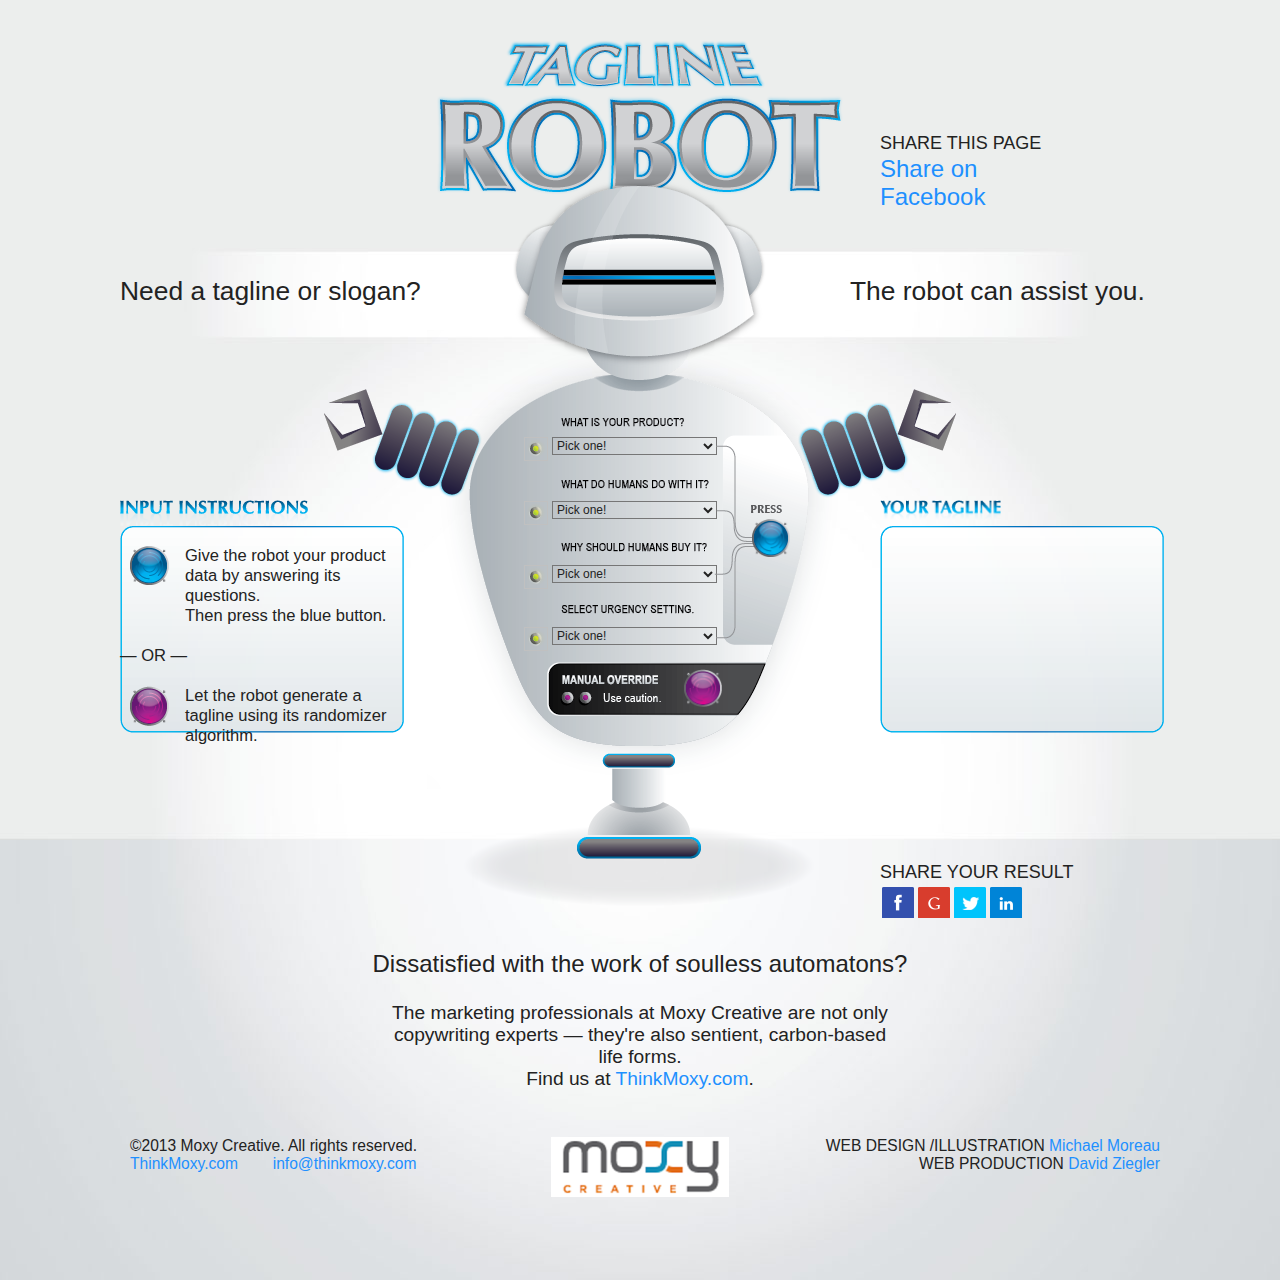
==== index.html @ 304059c2 "animations done, wires layed out properly" ====
<!DOCTYPE html>
<!--[if lt IE 7]>      <html class="no-js lt-ie9 lt-ie8 lt-ie7"> <![endif]-->
<!--[if IE 7]>         <html class="no-js lt-ie9 lt-ie8"> <![endif]-->
<!--[if IE 8]>         <html class="no-js lt-ie9"> <![endif]-->
<!--[if gt IE 8]><!--> <html class="no-js"> <!--<![endif]-->
    <head>
        <meta charset="utf-8">
        <meta http-equiv="X-UA-Compatible" content="IE=edge,chrome=1">
        <title>Moxy Creative's Tagline Generator</title>
        <meta name="description" content="">
        <meta name="viewport" content="width=device-width">

        <link rel="stylesheet" href="css/normalize.css">
        <link rel="stylesheet" href="css/main.css">
        <link rel="stylesheet" href="css/themes/alertify.core.css">
        <link rel="stylesheet" href="css/themes/alertify.default.css">
        <link rel="stylesheet" href="css/jquery.share.css">

    </head>
    <body>
        <!--[if lt IE 7]>
            <p class="chromeframe">You are using an <strong>outdated</strong> browser. Please <a href="http://browsehappy.com/">upgrade your browser</a> or <a href="http://www.google.com/chromeframe/?redirect=true">activate Google Chrome Frame</a> to improve your experience.</p>
        <![endif]-->

        <div id="fb-root"></div>
<script>(function(d, s, id) {
  var js, fjs = d.getElementsByTagName(s)[0];
  if (d.getElementById(id)) return;
  js = d.createElement(s); js.id = id;
  js.src = "//connect.facebook.net/en_US/all.js#xfbml=1&appId=348357788629907";
  fjs.parentNode.insertBefore(js, fjs);
}(document, 'script', 'facebook-jssdk'));</script>

        <div id="canvas">

            <img id="title" src="img/MoxyTR-TaglineRobot.png" />
            <div id="share_page" class="right">
                <div><label>SHARE THIS PAGE</label></div>
<a href="#" 
  onclick="
    window.open(
      'https://www.facebook.com/sharer/sharer.php?u='+encodeURIComponent(location.href), 
      'facebook-share-dialog', 
      'width=626,height=436'); 
    return false;">
  Share on Facebook
</a>
            </div>

            <div id="banner">
                <!-- <img src="img/MoxyTR-stripe.jpg" /> -->
                <p class="left banner">Need a tagline or slogan?</p>
                <p class="right banner">The robot can assist you.</p> 
            </div>

            <div id="instructions" class="left box">
                <img class="caption" src="img/MoxyTR-input-instructions.png" />
                <img class="container" src="img/MoxyTR-box.png" />
                <div><img class="button" src="img/MoxyTR-button-blue.png" /><div class="instruction_text">Give the robot your product data by answering its questions.<br />Then press the blue button.</div><br /> &mdash; OR &mdash; <br /><br />
                <img class="button" src="img/MoxyTR-button-purple.png" /><div class="instruction_text">Let the robot generate a tagline using its randomizer algorithm.</div></div>
            </div>

            <div id="result" class="right box">
                <img class="caption" src="img/MoxyTR-your-tagline.png" />
                <img class="container" src="img/MoxyTR-box.png" />
                <p class="font-small"></p>
            </div>
        
            <div id="robot" >

                <img src="img/MoxyTR-Robot-nobuttons.png" />

                <img class="category question unanswered" /><select class="category question"><option value="0">Pick one!</option></select><img id="wire1-off" class="wire visible" src="../img/MoxyTR-robot-wire1.png"/><img id="wire1-on" class="wire invisible" src="../img/MoxyTR-robot-wire1-on.png"/>
                <img class="cta question unanswered" /><select class="cta question"><option value="0">Pick one!</option></select><img id="wire2-off" class="wire visible" src="../img/MoxyTR-robot-wire2.png"/><img id="wire2-on" class="wire invisible" src="../img/MoxyTR-robot-wire2-on.png"/>
                <img class="benefit question unanswered" /><select class="benefit question"><option value="0">Pick one!</option></select><img id="wire3-off" class="wire visible" src="../img/MoxyTR-robot-wire3.png"/><img id="wire3-on" class="wire invisible" src="../img/MoxyTR-robot-wire3-on.png"/>
                <img class="urgency question unanswered" /><select class="urgency question"><option value="0">Pick one!</option></select><img id="wire4-off" class="wire visible" src="../img/MoxyTR-robot-wire4.png"/><img id="wire4-on" class="wire invisible" src="../img/MoxyTR-robot-wire4-on.png"/>

             <!--    <div><img src="img/MoxyTR-button-blue.png" id="generateDesigned" alt="Generate my tag line!" /></div>
              -->   <div><img src="img/MoxyTR-button-blue.png" id="generateDesigned" alt="Generate my tag line!" /></div>
                <div><img src="img/MoxyTR-button-purple.png" id="generateRandom" alt="Generate random tag line!" /></div>


            </div>
            <div id="share_page" class="right">
                <div><label>SHARE YOUR RESULT</label></div>
                <span id="socialbuttons"></span>
            </div>

            <div>
                <p id="lower_copy1" class="centered text">Dissatisfied with the work of soulless automatons?</p>
                <p id="lower_copy2" class="centered text">The marketing professionals at Moxy Creative are not only copywriting experts &mdash; they're also sentient, carbon-based life forms.
                <br/>Find us at <a href="http://thinkmoxy.com" target="_blank">ThinkMoxy.com</a>.</p>
            </div>
            <br/>
            <footer>
                <div id="moxy">&copy;2013 Moxy Creative. All rights reserved.<br/><a href="http://thinkmoxy.com" target="_blank">ThinkMoxy.com</a>&nbsp;&nbsp;&nbsp;&nbsp;&nbsp;&nbsp;&nbsp;&nbsp;<a href="mailto:info@thinkmoxy.com" target="_blank">info@thinkmoxy.com</a></div>
                <div id="logo"><img src="img/moxylogo.png" /></div>
                <div id="credits">WEB DESIGN /ILLUSTRATION <a href="http://michaelmoreau.com/" target="_blank">Michael Moreau</a><br/>WEB PRODUCTION <a href="http://www.linkedin.com/in/dzieglersf" target="_blank">David Ziegler</a></div>
            </footer>

        </div>

        <script src="//ajax.googleapis.com/ajax/libs/jquery/1.9.1/jquery.min.js"></script>
        <script>window.jQuery || document.write('<script src="js/vendor/jquery-1.9.1.min.js"><\/script>')</script>
        <script type="text/javascript" src="js/vendor/jquery.csv-0.71.min.js"></script>
        
        <script type="text/javascript" src="js/vendor/modernizr-2.6.2.min.js"></script>
        <script type="text/javascript" src="js/vendor/alertify.min.js"></script>
        <script type="text/javascript" src="js/vendor/underscore.js"></script> 
        <script type="text/javascript" src="js/vendor/jquery.share.js"></script>
        <script type="text/javascript" src="js/main.js"></script>

        <script>

                $('#socialbuttons').share({
                    networks: ['facebook','googleplus','twitter','linkedin'],
                    theme: 'square'
                });

            var _gaq=[['_setAccount','UA-35135751-1'],['_trackPageview']];
            (function(d,t){var g=d.createElement(t),s=d.getElementsByTagName(t)[0];
            g.src='//www.google-analytics.com/ga.js';
            s.parentNode.insertBefore(g,s)}(document,'script'));
        </script>
    </body>
</html>
---- css/main.css ----
/*
 * HTML5 Boilerplate
 *
 * What follows is the result of much research on cross-browser styling.
 * Credit left inline and big thanks to Nicolas Gallagher, Jonathan Neal,
 * Kroc Camen, and the H5BP dev community and team.
 */

/* ==========================================================================
   Base styles: opinionated defaults
   ========================================================================== */

html,
button,
input,
select,
textarea {
    color: #222;
}

body {
    font-family: "Arial Narrow", Arial, sans-serif;
    font-size: 1.5em;
}

a {
    color: #1E90FF;
}
a:link {
    text-decoration: none;
}

/*
 * Remove text-shadow in selection highlight: h5bp.com/i
 * These selection rule sets have to be separate.
 * Customize the background color to match your design.
 */

::-moz-selection {
    background: #b3d4fc;
    text-shadow: none;
}

::selection {
    background: #b3d4fc;
    text-shadow: none;
}

/*
 * A better looking default horizontal rule
 */

hr {
    display: block;
    height: 1px;
    border: 0;
    border-top: 1px solid #ccc;
    margin: 1em 0;
    padding: 0;
}

/*
 * Remove the gap between images and the bottom of their containers: h5bp.com/i/440
 */

img {
    vertical-align: middle;
}

/*
 * Remove default fieldset styles.
 */

fieldset {
    border: 0;
    margin: 0;
    padding: 0;
}

/*
 * Allow only vertical resizing of textareas.
 */

textarea {
    resize: vertical;
}

/* ==========================================================================
   Chrome Frame prompt
   ========================================================================== */

.chromeframe {
    margin: 0.2em 0;
    background: #ccc;
    color: #000;
    padding: 0.2em 0;
}

/* ==========================================================================
   Author's custom styles
   ========================================================================== */

html, body
{
    height: 100%;
}

#canvas
{
    height: 1280px;
    width: 1280px;
    background-image: url('../img/MoxyTR-bkgdwstripe.jpg');
    background-size: cover;

}

.centered {
    display: block;
    margin-left: auto;
    margin-right: auto;
}

.centered.text {
    text-align: center;
}

#title
{
    left: 435px;
    width: 410px;
    height: 157px;
    padding-top: 40px;
    position: relative;
}

#robot {
    position: relative;
    top: -20px;
    left: 324px;
    width: 632px;
    height: 729px;
    z-index: 0;
}

#robot > img:first-child {
    height: 100%;
    width: 100%;
}

#share_page {
    width: 200px;
    height: 50px;
    margin-top: -70px;
    position: absolute;
}

#share_page label {
    display: inline;
    font-size: .75em;
}

.box {
    position: absolute;
    top: 500px;
    width: 284px;
    height: 207px;    
}

.box .container {
    position: absolute;
    width: 100%;
    z-index: 0;
}

.box .caption {
    display: block;
    top: -30px;
    height: 26px;
}

#instructions > div {
    position: relative;
    top: 20px;
    font-size: 0.69em;
}

div.instruction_text {
    margin-left: 65px;
    width: 210px;
}

.button {
    margin-left: 10px;
    float: left;
}

.font-large {
    font-size: 1.25em;
}

.font-small {
    font-size: 1.10em;
}

#result p {
    position: relative;
    top: -20px;
    width: 80%;
    padding: 3% 3%;
}

#lower_copy1 {
    font-family: Optima, Segoe, "Segoe UI", Candara, Calibri, Arial, sans-serif;
}

#lower_copy2 {
    width: 500px;
    font-size: 0.80em;
}

img.question {
    width: 24px;
    height: 24px;
    left: 200px;
    position: absolute;
}

img.unanswered {
    background-image: url('../img/MoxyTR-button-sm-yellow.png');
}

img.answered {
    background-image: url('../img/MoxyTR-button-sm-green.png');
}

.wire {
    position: absolute;
}

.wire.visible {
    visibility: visible;
}

.wire.hidden {
    visibility: hidden;
}

#wire1-off {
    top: 268px;
    left: 392px;
}

#wire1-on {
    top: 260px;
    left: 384px;
}

#wire2-off {
    top: 333px;
    left: 392px;
}

#wire2-on {
    top: 321px;
    left: 386px;
}

#wire3-off {
    top: 366px;
    left: 390px;
}

#wire3-on {
    top: 358px;
    left: 382px;
}

#wire4-off {
    top: 368px;
    left: 392px;
}

#wire4-on {
    top: 356px;
    left: 384px;
}

select.question
{
    width: 165px;
    left: 228px;
    position: absolute;
    background: transparent;
    font-size: 12px;
}

.category {
    top: 260px;
}

.cta {
    top: 324px;
}

.benefit {
    top: 388px;
}

.urgency {
    top: 450px;
}

img#generateDesigned-fixed {
    position: absolute;
    top: 342px;
    left: 428px;
    width: 38px;
    height: 38px;
}

img#generateDesigned {
    position: absolute;
    top: 342px;
    left: 428px;
    width: 38px;
    height: 38px;
}

img#generateRandom {
    position: absolute;
    top: 492px;
    left: 360px;
    width: 38px;
    height: 38px;
}

.banner {
    height: 50px;
    top: 250px;
    position: absolute;
    font-family: Optima, Segoe, "Segoe UI", Candara, Calibri, Arial, sans-serif;
    font-size: 1.1em;
}

.banner.right {
    left: 850px;
}

.right {
    left: 880px;
}

.left {
    left: 120px;
}

footer {
    display: inline;
    font-size: 0.65em;
    height: 100px;
    width: 1040px;
    left: 120px;
    position: absolute;
}

#moxy {
    display: inline;
    position: relative;
    left: 10px;
    float: left;
    width: 431px;
    text-align: left;
}

#logo {
    display: inline;
    position: relative;
    
}
#credits {
    display: inline;
    position: relative;
    float: right;
    text-align: right;
}


/* ==========================================================================
   Helper classes
   ========================================================================== */

/*
 * Image replacement
 */

.ir {
    background-color: transparent;
    border: 0;
    overflow: hidden;
    /* IE 6/7 fallback */
    *text-indent: -9999px;
}

.ir:before {
    content: "";
    display: block;
    width: 0;
    height: 150%;
}

/*
 * Hide from both screenreaders and browsers: h5bp.com/u
 */

.hidden {
    display: none !important;
    visibility: hidden;
}

/*
 * Hide only visually, but have it available for screenreaders: h5bp.com/v
 */

.visuallyhidden {
    border: 0;
    clip: rect(0 0 0 0);
    height: 1px;
    margin: -1px;
    overflow: hidden;
    padding: 0;
    position: absolute;
    width: 1px;
}

/*
 * Extends the .visuallyhidden class to allow the element to be focusable
 * when navigated to via the keyboard: h5bp.com/p
 */

.visuallyhidden.focusable:active,
.visuallyhidden.focusable:focus {
    clip: auto;
    height: auto;
    margin: 0;
    overflow: visible;
    position: static;
    width: auto;
}

/*
 * Hide visually and from screenreaders, but maintain layout
 */

.invisible {
    visibility: hidden;
}

/*
 * Clearfix: contain floats
 *
 * For modern browsers
 * 1. The space content is one way to avoid an Opera bug when the
 *    `contenteditable` attribute is included anywhere else in the document.
 *    Otherwise it causes space to appear at the top and bottom of elements
 *    that receive the `clearfix` class.
 * 2. The use of `table` rather than `block` is only necessary if using
 *    `:before` to contain the top-margins of child elements.
 */

.clearfix:before,
.clearfix:after {
    content: " "; /* 1 */
    display: table; /* 2 */
}

.clearfix:after {
    clear: both;
}

/*
 * For IE 6/7 only
 * Include this rule to trigger hasLayout and contain floats.
 */

.clearfix {
    *zoom: 1;
}

/* ==========================================================================
   EXAMPLE Media Queries for Responsive Design.
   These examples override the primary ('mobile first') styles.
   Modify as content requires.
   ========================================================================== */

@media only screen and (min-width: 35em) {
    /* Style adjustments for viewports that meet the condition */
}

@media print,
       (-o-min-device-pixel-ratio: 5/4),
       (-webkit-min-device-pixel-ratio: 1.25),
       (min-resolution: 120dpi) {
    /* Style adjustments for high resolution devices */
}

/* ==========================================================================
   Print styles.
   Inlined to avoid required HTTP connection: h5bp.com/r
   ========================================================================== */

@media print {
    * {
        background: transparent !important;
        color: #000 !important; /* Black prints faster: h5bp.com/s */
        box-shadow: none !important;
        text-shadow: none !important;
    }

    a,
    a:visited {
        text-decoration: underline;
    }

    a[href]:after {
        content: " (" attr(href) ")";
    }

    abbr[title]:after {
        content: " (" attr(title) ")";
    }

    /*
     * Don't show links for images, or javascript/internal links
     */

    .ir a:after,
    a[href^="javascript:"]:after,
    a[href^="#"]:after {
        content: "";
    }

    pre,
    blockquote {
        border: 1px solid #999;
        page-break-inside: avoid;
    }

    thead {
        display: table-header-group; /* h5bp.com/t */
    }

    tr,
    img {
        page-break-inside: avoid;
    }

    img {
        max-width: 100% !important;
    }

    @page {
        margin: 0.5cm;
    }

    p,
    h2,
    h3 {
        orphans: 3;
        widows: 3;
    }

    h2,
    h3 {
        page-break-after: avoid;
    }
}
---- css/themes/alertify.core.css ----
.alertify,
.alertify-show,
.alertify-log {
	-webkit-transition: all 500ms cubic-bezier(0.175, 0.885, 0.320, 1.275);
	   -moz-transition: all 500ms cubic-bezier(0.175, 0.885, 0.320, 1.275);
	    -ms-transition: all 500ms cubic-bezier(0.175, 0.885, 0.320, 1.275);
	     -o-transition: all 500ms cubic-bezier(0.175, 0.885, 0.320, 1.275);
	        transition: all 500ms cubic-bezier(0.175, 0.885, 0.320, 1.275); /* easeOutBack */
}
.alertify-hide {
	-webkit-transition: all 250ms cubic-bezier(0.600, -0.280, 0.735, 0.045);
	   -moz-transition: all 250ms cubic-bezier(0.600, -0.280, 0.735, 0.045);
	    -ms-transition: all 250ms cubic-bezier(0.600, -0.280, 0.735, 0.045);
	     -o-transition: all 250ms cubic-bezier(0.600, -0.280, 0.735, 0.045);
	        transition: all 250ms cubic-bezier(0.600, -0.280, 0.735, 0.045); /* easeInBack */
}
.alertify-log-hide {
	-webkit-transition: all 500ms cubic-bezier(0.600, -0.280, 0.735, 0.045);
	   -moz-transition: all 500ms cubic-bezier(0.600, -0.280, 0.735, 0.045);
	    -ms-transition: all 500ms cubic-bezier(0.600, -0.280, 0.735, 0.045);
	     -o-transition: all 500ms cubic-bezier(0.600, -0.280, 0.735, 0.045);
	        transition: all 500ms cubic-bezier(0.600, -0.280, 0.735, 0.045); /* easeInBack */
}
.alertify-cover {
	position: fixed; z-index: 99999;
	top: 0; right: 0; bottom: 0; left: 0;
}
	.alertify-cover-hidden {
		display: none;
	}
.alertify {
	position: fixed; z-index: 99999;
	top: 50px; left: 50%;
	width: 550px;
	margin-left: -275px;
	opacity: 1;
}
	.alertify-hidden {
		-webkit-transform: translate(0,-150px);
		   -moz-transform: translate(0,-150px);
		    -ms-transform: translate(0,-150px);
		     -o-transform: translate(0,-150px);
		        transform: translate(0,-150px);
		opacity: 0;
		display: none;
	}
	/* overwrite display: none; for everything except IE6-8 */
	:root *> .alertify-hidden { display: block; }
.alertify-logs {
	position: fixed;
	z-index: 5000;
	bottom: 10px;
	right: 10px;
	width: 300px;
}
.alertify-logs-hidden {
	display: none;
}
	.alertify-log {
		display: block;
		margin-top: 10px;
		position: relative;
		right: -300px;
		opacity: 0;
	}
	.alertify-log-show {
		right: 0;
		opacity: 1;
	}
	.alertify-log-hide {
		-webkit-transform: translate(300px, 0);
		   -moz-transform: translate(300px, 0);
		    -ms-transform: translate(300px, 0);
		     -o-transform: translate(300px, 0);
		        transform: translate(300px, 0);
		opacity: 0;
	}
	.alertify-dialog {
		padding: 25px;
	}
		.alertify-resetFocus {
			border: 0;
			clip: rect(0 0 0 0);
			height: 1px;
			margin: -1px;
			overflow: hidden;
			padding: 0;
			position: absolute;
			width: 1px;
		}
		.alertify-inner {
			text-align: center;
		}
		.alertify-text {
			margin-bottom: 15px;
			width: 100%;
			-webkit-box-sizing: border-box;
			   -moz-box-sizing: border-box;
			        box-sizing: border-box;
			font-size: 100%;
		}
		.alertify-buttons {
		}
			.alertify-button,
			.alertify-button:hover,
			.alertify-button:active,
			.alertify-button:visited {
				background: none;
				text-decoration: none;
				border: none;
				/* line-height and font-size for input button */
				line-height: 1.5;
				font-size: 100%;
				display: inline-block;
				cursor: pointer;
				margin-left: 5px;
			}

.alertify-isHidden {
	display: none;
}

@media only screen and (max-width: 680px) {
	.alertify,
	.alertify-logs {
		width: 90%;
		-webkit-box-sizing: border-box;
		   -moz-box-sizing: border-box;
		        box-sizing: border-box;
	}
	.alertify {
		left: 5%;
		margin: 0;
	}
}
---- css/themes/alertify.default.css ----
/**
 * Default Look and Feel
 */
.alertify,
.alertify-log {
	font-family: sans-serif;
}
.alertify {
	background: #FFF;
	border: 10px solid #333; /* browsers that don't support rgba */
	border: 10px solid rgba(0,0,0,.7);
	border-radius: 8px;
	box-shadow: 0 3px 3px rgba(0,0,0,.3);
	-webkit-background-clip: padding;     /* Safari 4? Chrome 6? */
	   -moz-background-clip: padding;     /* Firefox 3.6 */
	        background-clip: padding-box; /* Firefox 4, Safari 5, Opera 10, IE 9 */
}
	.alertify-text {
		border: 1px solid #CCC;
		padding: 10px;
		border-radius: 4px;
	}
	.alertify-button {
		border-radius: 4px;
		color: #FFF;
		font-weight: bold;
		padding: 6px 15px;
		text-decoration: none;
		text-shadow: 1px 1px 0 rgba(0,0,0,.5);
		box-shadow: inset 0 1px 0 0 rgba(255,255,255,.5);
		background-image: -webkit-linear-gradient(top, rgba(255,255,255,.3), rgba(255,255,255,0));
		background-image:    -moz-linear-gradient(top, rgba(255,255,255,.3), rgba(255,255,255,0));
		background-image:     -ms-linear-gradient(top, rgba(255,255,255,.3), rgba(255,255,255,0));
		background-image:      -o-linear-gradient(top, rgba(255,255,255,.3), rgba(255,255,255,0));
		background-image:         linear-gradient(top, rgba(255,255,255,.3), rgba(255,255,255,0));
	}
	.alertify-button:hover,
	.alertify-button:focus {
		outline: none;
		background-image: -webkit-linear-gradient(top, rgba(0,0,0,.1), rgba(0,0,0,0));
		background-image:    -moz-linear-gradient(top, rgba(0,0,0,.1), rgba(0,0,0,0));
		background-image:     -ms-linear-gradient(top, rgba(0,0,0,.1), rgba(0,0,0,0));
		background-image:      -o-linear-gradient(top, rgba(0,0,0,.1), rgba(0,0,0,0));
		background-image:         linear-gradient(top, rgba(0,0,0,.1), rgba(0,0,0,0));
	}
	.alertify-button:focus {
		box-shadow: 0 0 15px #2B72D5;
	}
	.alertify-button:active {
		position: relative;
		box-shadow: inset 0 2px 4px rgba(0,0,0,.15), 0 1px 2px rgba(0,0,0,.05);
	}
		.alertify-button-cancel,
		.alertify-button-cancel:hover,
		.alertify-button-cancel:focus {
			background-color: #FE1A00;
			border: 1px solid #D83526;
		}
		.alertify-button-ok,
		.alertify-button-ok:hover,
		.alertify-button-ok:focus {
			background-color: #5CB811;
			border: 1px solid #3B7808;
		}

.alertify-log {
	background: #1F1F1F;
	background: rgba(0,0,0,.9);
	padding: 15px;
	border-radius: 4px;
	color: #FFF;
	text-shadow: -1px -1px 0 rgba(0,0,0,.5);
}
	.alertify-log-error {
		background: #FE1A00;
		background: rgba(254,26,0,.9);
	}
	.alertify-log-success {
		background: #5CB811;
		background: rgba(92,184,17,.9);
	}
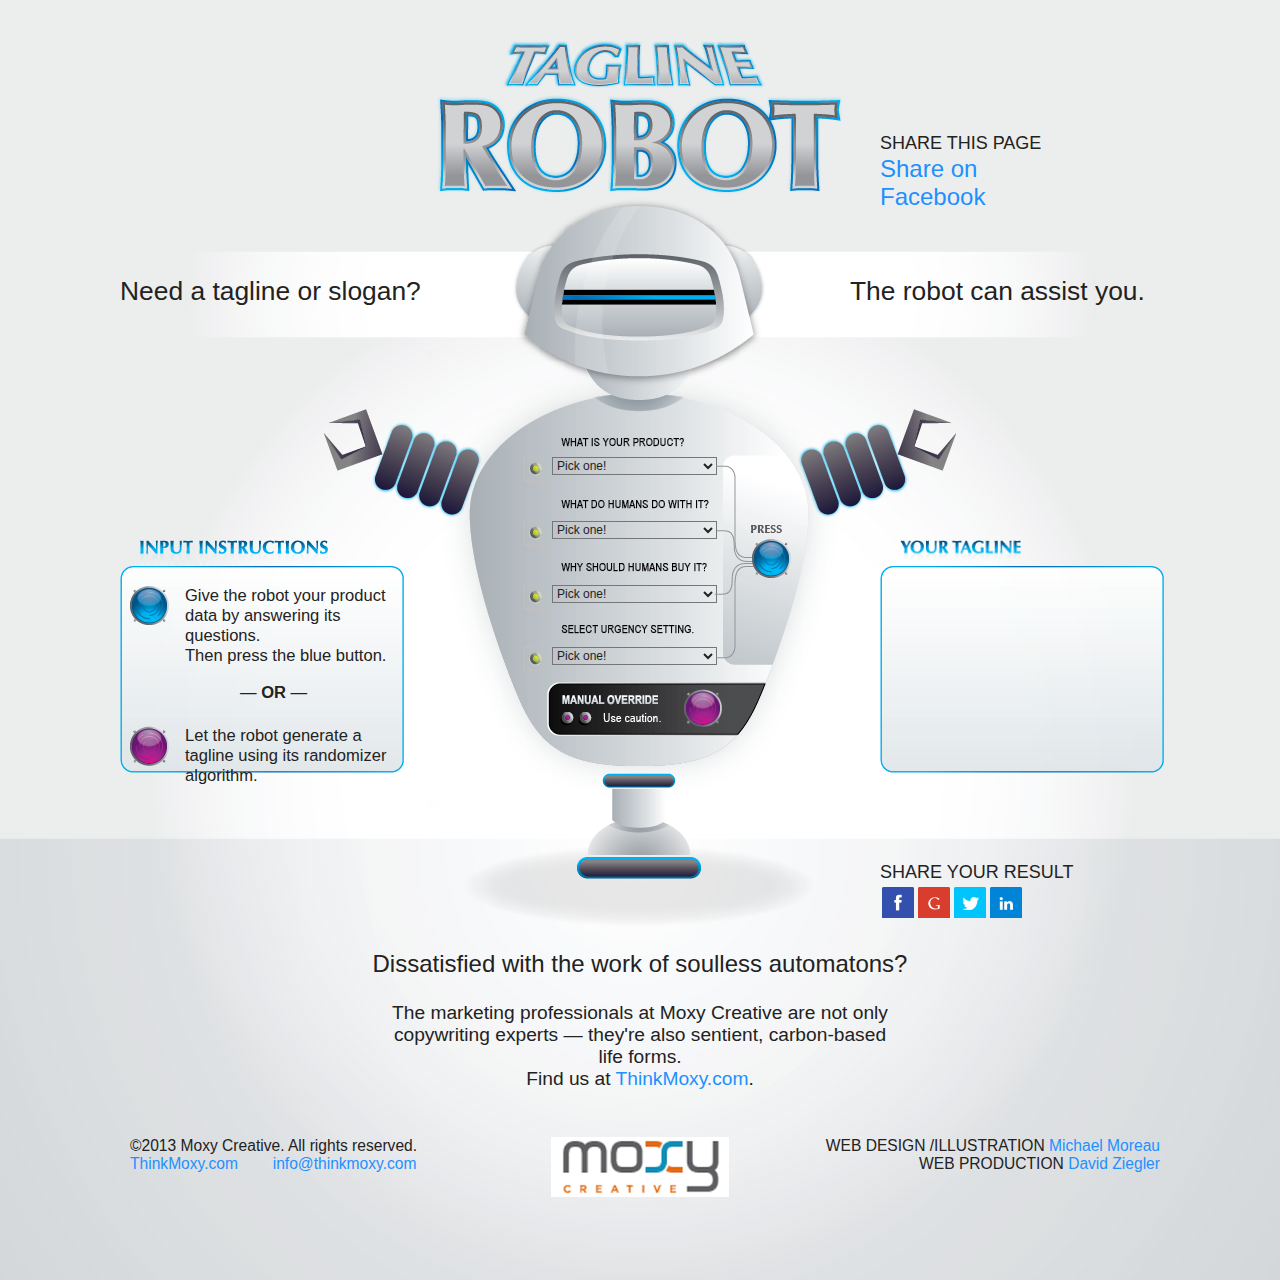
==== commit ca854548: "iPad modifications" ====
--- a/index.html
+++ b/index.html
@@ -56,7 +56,7 @@
             <div id="instructions" class="left box">
                 <img class="caption" src="img/MoxyTR-input-instructions.png" />
                 <img class="container" src="img/MoxyTR-box.png" />
-                <div><img class="button" src="img/MoxyTR-button-blue.png" /><div class="instruction_text">Give the robot your product data by answering its questions.<br />Then press the blue button.</div><br /> &mdash; OR &mdash; <br /><br />
+                <div><img class="button" src="img/MoxyTR-button-blue.png" /><div class="instruction_text">Give the robot your product data by answering its questions.<br />Then press the blue button.</div><p id="or-word">&mdash; <b>OR</b> &mdash; </p><br /><br /><br />
                 <img class="button" src="img/MoxyTR-button-purple.png" /><div class="instruction_text">Let the robot generate a tagline using its randomizer algorithm.</div></div>
             </div>
 
--- a/css/main.css
+++ b/css/main.css
@@ -135,7 +135,7 @@
 
 #robot {
     position: relative;
-    top: -20px;
+    top: -0px;
     left: 324px;
     width: 632px;
     height: 729px;
@@ -161,7 +161,7 @@
 
 .box {
     position: absolute;
-    top: 500px;
+    top: 540px;
     width: 284px;
     height: 207px;    
 }
@@ -174,6 +174,7 @@
 
 .box .caption {
     display: block;
+    margin-left: 20px;
     top: -30px;
     height: 26px;
 }
@@ -189,6 +190,11 @@
     width: 210px;
 }
 
+
+p#or-word {
+    position: absolute;
+    left: 120px;
+}
 .button {
     margin-left: 10px;
     float: left;
@@ -314,17 +320,13 @@
     position: absolute;
     top: 342px;
     left: 428px;
-    width: 38px;
-    height: 38px;
 }
 
 img#generateDesigned {
     position: absolute;
     top: 342px;
     left: 428px;
-    width: 38px;
-    height: 38px;
-}
+ }
 
 img#generateRandom {
     position: absolute;
@@ -344,6 +346,7 @@
 
 .banner.right {
     left: 850px;
+    width: 430px;
 }
 
 .right {
@@ -492,8 +495,25 @@
    Modify as content requires.
    ========================================================================== */
 
-@media only screen and (min-width: 35em) {
-    /* Style adjustments for viewports that meet the condition */
+/* iPad */
+@media only screen and (min-device-width : 768px) and (max-device-width : 1024px) {
+
+    .font-large {
+        font-size: 1.1em;
+    }
+
+    .font-small {
+        font-size: 1.0em;
+    }
+
+    div.instruction_text {
+        font-size: .90em;
+    }
+
+    #lower_copy2 {
+        width: 600px;
+        font-size: 0.70em;
+    }
 }
 
 @media print,
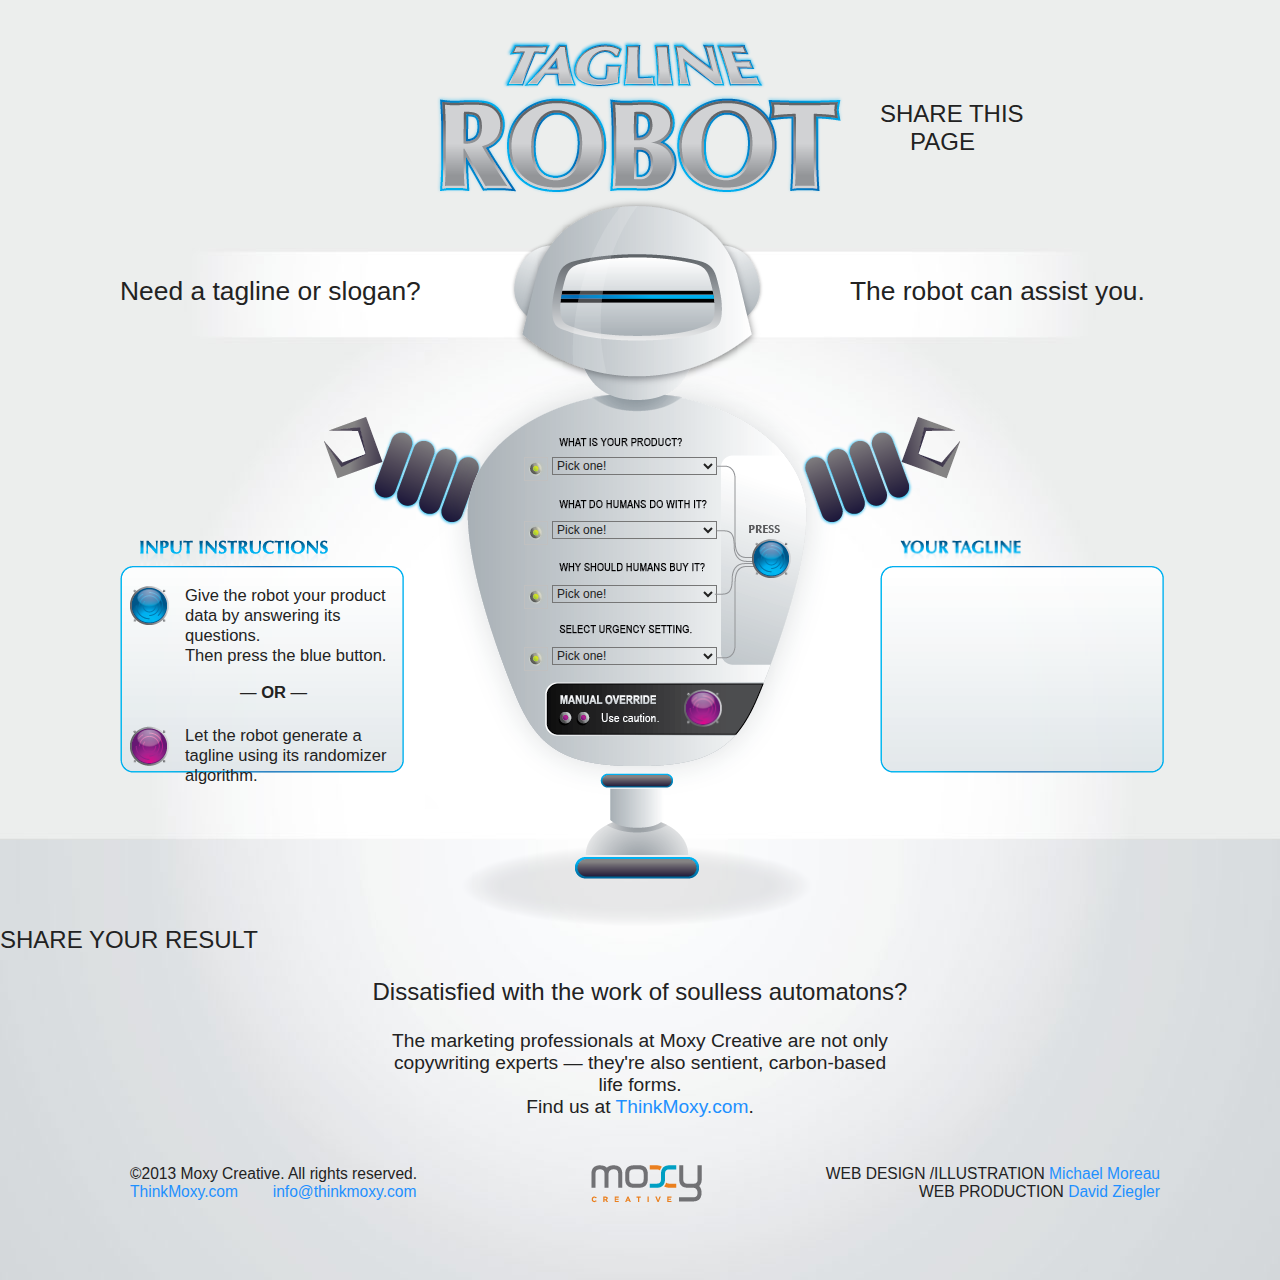
==== commit e7382e13: "robot animations done" ====
--- a/index.html
+++ b/index.html
@@ -21,46 +21,31 @@
         <!--[if lt IE 7]>
             <p class="chromeframe">You are using an <strong>outdated</strong> browser. Please <a href="http://browsehappy.com/">upgrade your browser</a> or <a href="http://www.google.com/chromeframe/?redirect=true">activate Google Chrome Frame</a> to improve your experience.</p>
         <![endif]-->
-
-        <div id="fb-root"></div>
-<script>(function(d, s, id) {
-  var js, fjs = d.getElementsByTagName(s)[0];
-  if (d.getElementById(id)) return;
-  js = d.createElement(s); js.id = id;
-  js.src = "//connect.facebook.net/en_US/all.js#xfbml=1&appId=348357788629907";
-  fjs.parentNode.insertBefore(js, fjs);
-}(document, 'script', 'facebook-jssdk'));</script>
-
-        <div id="canvas">
+       <div id="canvas">
 
             <img id="title" src="img/MoxyTR-TaglineRobot.png" />
-            <div id="share_page" class="right">
-                <div><label>SHARE THIS PAGE</label></div>
-<a href="#" 
-  onclick="
-    window.open(
-      'https://www.facebook.com/sharer/sharer.php?u='+encodeURIComponent(location.href), 
-      'facebook-share-dialog', 
-      'width=626,height=436'); 
-    return false;">
-  Share on Facebook
-</a>
-            </div>
 
             <div id="banner">
                 <!-- <img src="img/MoxyTR-stripe.jpg" /> -->
                 <p class="left banner">Need a tagline or slogan?</p>
                 <p class="right banner">The robot can assist you.</p> 
             </div>
+            <div id="share_page" class="right">
+                <label>SHARE THIS PAGE</label>
+                <span id="twitter" data-url="http://sharrre.com/" data-text="share twitter" data-title="Tweet"></span>
+                <span id="facebook" data-url="http://sharrre.com/" data-text="share facebook" data-title="Like"></span>
+                <span id="googleplus" data-url="http://sharrre.com/" data-text="share googleplus" data-title="+1">
+             </span>
+             </div>
 
-            <div id="instructions" class="left box">
+            <div id="instructions" class="left image-box">
                 <img class="caption" src="img/MoxyTR-input-instructions.png" />
                 <img class="container" src="img/MoxyTR-box.png" />
-                <div><img class="button" src="img/MoxyTR-button-blue.png" /><div class="instruction_text">Give the robot your product data by answering its questions.<br />Then press the blue button.</div><p id="or-word">&mdash; <b>OR</b> &mdash; </p><br /><br /><br />
-                <img class="button" src="img/MoxyTR-button-purple.png" /><div class="instruction_text">Let the robot generate a tagline using its randomizer algorithm.</div></div>
+                <div><img class="image-button" src="img/MoxyTR-button-blue.png" /><div class="instruction_text">Give the robot your product data by answering its questions.<br />Then press the blue button.</div><p id="or-word">&mdash; <b>OR</b> &mdash; </p><br /><br /><br />
+                <img class="image-button" src="img/MoxyTR-button-purple.png" /><div class="instruction_text">Let the robot generate a tagline using its randomizer algorithm.</div></div>
             </div>
 
-            <div id="result" class="right box">
+            <div id="result" class="right image-box">
                 <img class="caption" src="img/MoxyTR-your-tagline.png" />
                 <img class="container" src="img/MoxyTR-box.png" />
                 <p class="font-small"></p>
@@ -68,22 +53,23 @@
         
             <div id="robot" >
 
-                <img src="img/MoxyTR-Robot-nobuttons.png" />
+                <img id="robot-arm" class="left-arm" src="img/MoxyTR-robot-leftarm1.png">
+                <img id="robot-image" src="img/MoxyTR-robot-noarms-faceplate1.png" class="robot1" />
+                <img id="robot-arm" class="right-arm" src="img/MoxyTR-robot-rightarm1.png">
 
                 <img class="category question unanswered" /><select class="category question"><option value="0">Pick one!</option></select><img id="wire1-off" class="wire visible" src="../img/MoxyTR-robot-wire1.png"/><img id="wire1-on" class="wire invisible" src="../img/MoxyTR-robot-wire1-on.png"/>
                 <img class="cta question unanswered" /><select class="cta question"><option value="0">Pick one!</option></select><img id="wire2-off" class="wire visible" src="../img/MoxyTR-robot-wire2.png"/><img id="wire2-on" class="wire invisible" src="../img/MoxyTR-robot-wire2-on.png"/>
                 <img class="benefit question unanswered" /><select class="benefit question"><option value="0">Pick one!</option></select><img id="wire3-off" class="wire visible" src="../img/MoxyTR-robot-wire3.png"/><img id="wire3-on" class="wire invisible" src="../img/MoxyTR-robot-wire3-on.png"/>
                 <img class="urgency question unanswered" /><select class="urgency question"><option value="0">Pick one!</option></select><img id="wire4-off" class="wire visible" src="../img/MoxyTR-robot-wire4.png"/><img id="wire4-on" class="wire invisible" src="../img/MoxyTR-robot-wire4-on.png"/>
 
-             <!--    <div><img src="img/MoxyTR-button-blue.png" id="generateDesigned" alt="Generate my tag line!" /></div>
-              -->   <div><img src="img/MoxyTR-button-blue.png" id="generateDesigned" alt="Generate my tag line!" /></div>
-                <div><img src="img/MoxyTR-button-purple.png" id="generateRandom" alt="Generate random tag line!" /></div>
+            <div><img src="img/MoxyTR-button-blue.png" id="generateDesigned" alt="Generate my tag line!" /></div>
+            <div><img src="img/MoxyTR-button-purple.png" id="generateRandom" alt="Generate random tag line!" /></div>
 
 
             </div>
-            <div id="share_page" class="right">
+            <div id="share_result" class="right">
                 <div><label>SHARE YOUR RESULT</label></div>
-                <span id="socialbuttons"></span>
+               <!--  <span id="socialbuttons"></span> -->
             </div>
 
             <div>
@@ -92,9 +78,10 @@
                 <br/>Find us at <a href="http://thinkmoxy.com" target="_blank">ThinkMoxy.com</a>.</p>
             </div>
             <br/>
+
             <footer>
                 <div id="moxy">&copy;2013 Moxy Creative. All rights reserved.<br/><a href="http://thinkmoxy.com" target="_blank">ThinkMoxy.com</a>&nbsp;&nbsp;&nbsp;&nbsp;&nbsp;&nbsp;&nbsp;&nbsp;<a href="mailto:info@thinkmoxy.com" target="_blank">info@thinkmoxy.com</a></div>
-                <div id="logo"><img src="img/moxylogo.png" /></div>
+                <div id="logo"><a href="http://thinkmoxy.com" target="_blank"><img src="img/MoxyTR-logo.png" /></a></div>
                 <div id="credits">WEB DESIGN /ILLUSTRATION <a href="http://michaelmoreau.com/" target="_blank">Michael Moreau</a><br/>WEB PRODUCTION <a href="http://www.linkedin.com/in/dzieglersf" target="_blank">David Ziegler</a></div>
             </footer>
 
@@ -103,19 +90,21 @@
         <script src="//ajax.googleapis.com/ajax/libs/jquery/1.9.1/jquery.min.js"></script>
         <script>window.jQuery || document.write('<script src="js/vendor/jquery-1.9.1.min.js"><\/script>')</script>
         <script type="text/javascript" src="js/vendor/jquery.csv-0.71.min.js"></script>
-        
         <script type="text/javascript" src="js/vendor/modernizr-2.6.2.min.js"></script>
         <script type="text/javascript" src="js/vendor/alertify.min.js"></script>
         <script type="text/javascript" src="js/vendor/underscore.js"></script> 
-        <script type="text/javascript" src="js/vendor/jquery.share.js"></script>
+      <!--  <script type="text/javascript" src="js/vendor/jquery.share.js"></script> -->
+        <script type="text/javascript" src="js/vendor/jquery.sharrre-1.3.4.js"></script>
+  <!--      <script type="text/javascript" src="js/vendor/jquery.sharrre-1.3.4.min.js"></script> -->
         <script type="text/javascript" src="js/main.js"></script>
+        <script type="text/javascript" src="js/social.js"></script>
 
         <script>
 
-                $('#socialbuttons').share({
-                    networks: ['facebook','googleplus','twitter','linkedin'],
-                    theme: 'square'
-                });
+                // $('#socialbuttons').share({
+                //     networks: ['facebook','googleplus','twitter','linkedin'],
+                //     theme: 'square'
+                // });
 
             var _gaq=[['_setAccount','UA-35135751-1'],['_trackPageview']];
             (function(d,t){var g=d.createElement(t),s=d.getElementsByTagName(t)[0];
--- a/css/main.css
+++ b/css/main.css
@@ -111,6 +111,7 @@
     width: 1280px;
     background-image: url('../img/MoxyTR-bkgdwstripe.jpg');
     background-size: cover;
+    position: absolute;
 
 }
 
@@ -142,37 +143,67 @@
     z-index: 0;
 }
 
-#robot > img:first-child {
-    height: 100%;
-    width: 100%;
+#robot-image {
+    position: absolute;
+    left: 100px;
+    width: 426px;
+    height: 729px;
+}
+
+#robot-arm {
+    position: relative;
+    top: 220px;
+}
+
+#robot-arm.left-arm.on {
+    top: 215px;
+}
+
+#robot-arm.right-arm {
+    left: 310px;
+}
+
+#robot-arm.right-arm.on {
+    left: 320px;
 }
 
 #share_page {
+    position: absolute;
+    display: inline;
+    top: 100px;    
     width: 200px;
     height: 50px;
-    margin-top: -70px;
-    position: absolute;
-}
-
+}
+/*
 #share_page label {
+    font-size: .75em;
+    top: -200px;
+    left: -500px;
+    text-align: left;
+}*/
+
+#share_page > .button{
+    position: relative;
     display: inline;
-    font-size: .75em;
-}
-
-.box {
+    height: 40px;
+    width: 40px;
+    margin: 0 200px 0 200px;
+  }
+
+.image-box {
     position: absolute;
     top: 540px;
     width: 284px;
     height: 207px;    
 }
 
-.box .container {
+.image-box .container {
     position: absolute;
     width: 100%;
     z-index: 0;
 }
 
-.box .caption {
+.image-box .caption {
     display: block;
     margin-left: 20px;
     top: -30px;
@@ -195,7 +226,8 @@
     position: absolute;
     left: 120px;
 }
-.button {
+
+.image-button {
     margin-left: 10px;
     float: left;
 }
@@ -378,7 +410,7 @@
 #logo {
     display: inline;
     position: relative;
-    
+    left: 40px;
 }
 #credits {
     display: inline;
@@ -489,6 +521,119 @@
     *zoom: 1;
 }
 
+#twitter.button.sharrre {
+    width: 50px;
+}
+  .sharrre{
+    margin:10px 0 0 10px;
+    float:left;
+  }
+  .sharrre .box a:hover{
+    text-decoration:none;
+  }
+  .sharrre .count {
+    color:#525b67;
+    display:inline;
+    font-size:12px;
+    font-weight:bold;
+    line-height:20px;
+    height:20px;
+    position:relative;
+    text-align:center;
+    width:45px;
+    -webkit-border-radius:4px;
+    -moz-border-radius:4px;
+    border-radius:4px;
+    border:1px solid #b2c6cc;
+    background: #fbfbfb; /* Old browsers */
+    background: -moz-linear-gradient(top, #fbfbfb 0%, #f6f6f6 100%); /* FF3.6+ */
+    background: -webkit-gradient(linear, left top, left bottom, color-stop(0%,#fbfbfb), color-stop(100%,#f6f6f6)); /* Chrome,Safari4+ */
+    background: -webkit-linear-gradient(top, #fbfbfb 0%,#f6f6f6 100%); /* Chrome10+,Safari5.1+ */
+    background: -o-linear-gradient(top, #fbfbfb 0%,#f6f6f6 100%); /* Opera 11.10+ */
+    background: -ms-linear-gradient(top, #fbfbfb 0%,#f6f6f6 100%); /* IE10+ */
+    background: linear-gradient(top, #fbfbfb 0%,#f6f6f6 100%); /* W3C */
+    filter: progid:DXImageTransform.Microsoft.gradient( startColorstr='#fbfbfb', endColorstr='#f6f6f6',GradientType=0 ); /* IE6-9 */
+  }
+  .sharrre .count:before, .sharrre .count:after {
+    content:'';
+    display:block;
+    position:absolute;
+    left:49%;
+    width:0;
+    height:0;
+  }
+  .sharrre .count:before {
+    border:solid 7px transparent;
+    border-top-color:#b2c6cc;
+    margin-left:-7px;
+    bottom: -14px;
+  }
+  .sharrre .count:after {
+    border:solid 6px transparent;
+    margin-left:-6px;
+    bottom:-12px;
+    border-top-color:#fbfbfb;
+  }
+  .sharrre .share {
+    color:#FFFFFF;
+    display:block;
+    font-size:10px;
+    font-weight:bold;
+    height: 15px;
+    line-height:15px;
+    margin-top:8px;
+    padding:0;
+    text-align:center;
+    text-decoration:none;
+    width:35px;
+    -webkit-border-radius:4px;
+    -moz-border-radius:4px;
+    border-radius:4px; 
+  }
+  #twitter .share {
+    text-shadow: 1px 0px 0px #0077be;
+    filter: dropshadow(color=#0077be, offx=1, offy=0); 
+    border:1px solid #0075c5;
+    background: #26c3eb;
+    background: -moz-linear-gradient(top, #26c3eb 0%, #26b3e6 50%, #00a2e1 51%, #0080d6 100%); /* FF3.6+ */
+    background: -webkit-gradient(linear, left top, left bottom, color-stop(0%,#26c3eb), color-stop(50%,#26b3e6), color-stop(51%,#00a2e1), color-stop(100%,#0080d6)); /* Chrome,Safari4+ */
+    background: -webkit-linear-gradient(top, #26c3eb 0%,#26b3e6 50%,#00a2e1 51%,#0080d6 100%); /* Chrome10+,Safari5.1+ */
+    background: -o-linear-gradient(top, #26c3eb 0%,#26b3e6 50%,#00a2e1 51%,#0080d6 100%); /* Opera 11.10+ */
+    background: -ms-linear-gradient(top, #26c3eb 0%,#26b3e6 50%,#00a2e1 51%,#0080d6 100%); /* IE10+ */
+    background: linear-gradient(top, #26c3eb 0%,#26b3e6 50%,#00a2e1 51%,#0080d6 100%); /* W3C */
+    filter: progid:DXImageTransform.Microsoft.gradient( startColorstr='#26c3eb', endColorstr='#0080d6',GradientType=0 ); /* IE6-9 */
+    box-shadow: 0 1px 4px #DDDDDD, 0 1px 0 #5cd3f1 inset;
+  }
+  #facebook .share {
+    text-shadow: 1px 0px 0px #26427e;
+    filter: dropshadow(color=#26427e, offx=1, offy=0); 
+    border:1px solid #24417c;
+    background: #5582c9; /* Old browsers */
+    background: -moz-linear-gradient(top, #5582c9 0%, #33539a 100%); /* FF3.6+ */
+    background: -webkit-gradient(linear, left top, left bottom, color-stop(0%,#5582c9), color-stop(100%,#33539a)); /* Chrome,Safari4+ */
+    background: -webkit-linear-gradient(top, #5582c9 0%,#33539a 100%); /* Chrome10+,Safari5.1+ */
+    background: -o-linear-gradient(top, #5582c9 0%,#33539a 100%); /* Opera 11.10+ */
+    background: -ms-linear-gradient(top, #5582c9 0%,#33539a 100%); /* IE10+ */
+    background: linear-gradient(top, #5582c9 0%,#33539a 100%); /* W3C */
+    filter: progid:DXImageTransform.Microsoft.gradient( startColorstr='#5582c9', endColorstr='#33539a',GradientType=0 ); /* IE6-9 */
+    box-shadow: 0 1px 4px #DDDDDD, 0 1px 0 #80a1d6 inset;
+  }
+  #googleplus .share {
+    text-shadow: 1px 0px 0px #222222;
+    filter: dropshadow(color=#222222, offx=1, offy=0); 
+    border:1px solid #262626;
+    background: #6d6d6d; /* Old browsers */
+    background: -moz-linear-gradient(top, #6d6d6d 0%, #434343 100%); /* FF3.6+ */
+    background: -webkit-gradient(linear, left top, left bottom, color-stop(0%,#6d6d6d), color-stop(100%,#434343)); /* Chrome,Safari4+ */
+    background: -webkit-linear-gradient(top, #6d6d6d 0%,#434343 100%); /* Chrome10+,Safari5.1+ */
+    background: -o-linear-gradient(top, #6d6d6d 0%,#434343 100%); /* Opera 11.10+ */
+    background: -ms-linear-gradient(top, #6d6d6d 0%,#434343 100%); /* IE10+ */
+    background: linear-gradient(top, #6d6d6d 0%,#434343 100%); /* W3C */
+    filter: progid:DXImageTransform.Microsoft.gradient( startColorstr='#6d6d6d', endColorstr='#434343',GradientType=0 ); /* IE6-9 */
+    box-shadow: 0 1px 4px #DDDDDD, 0 1px 0 #929292 inset;
+  }
+
+
 /* ==========================================================================
    EXAMPLE Media Queries for Responsive Design.
    These examples override the primary ('mobile first') styles.
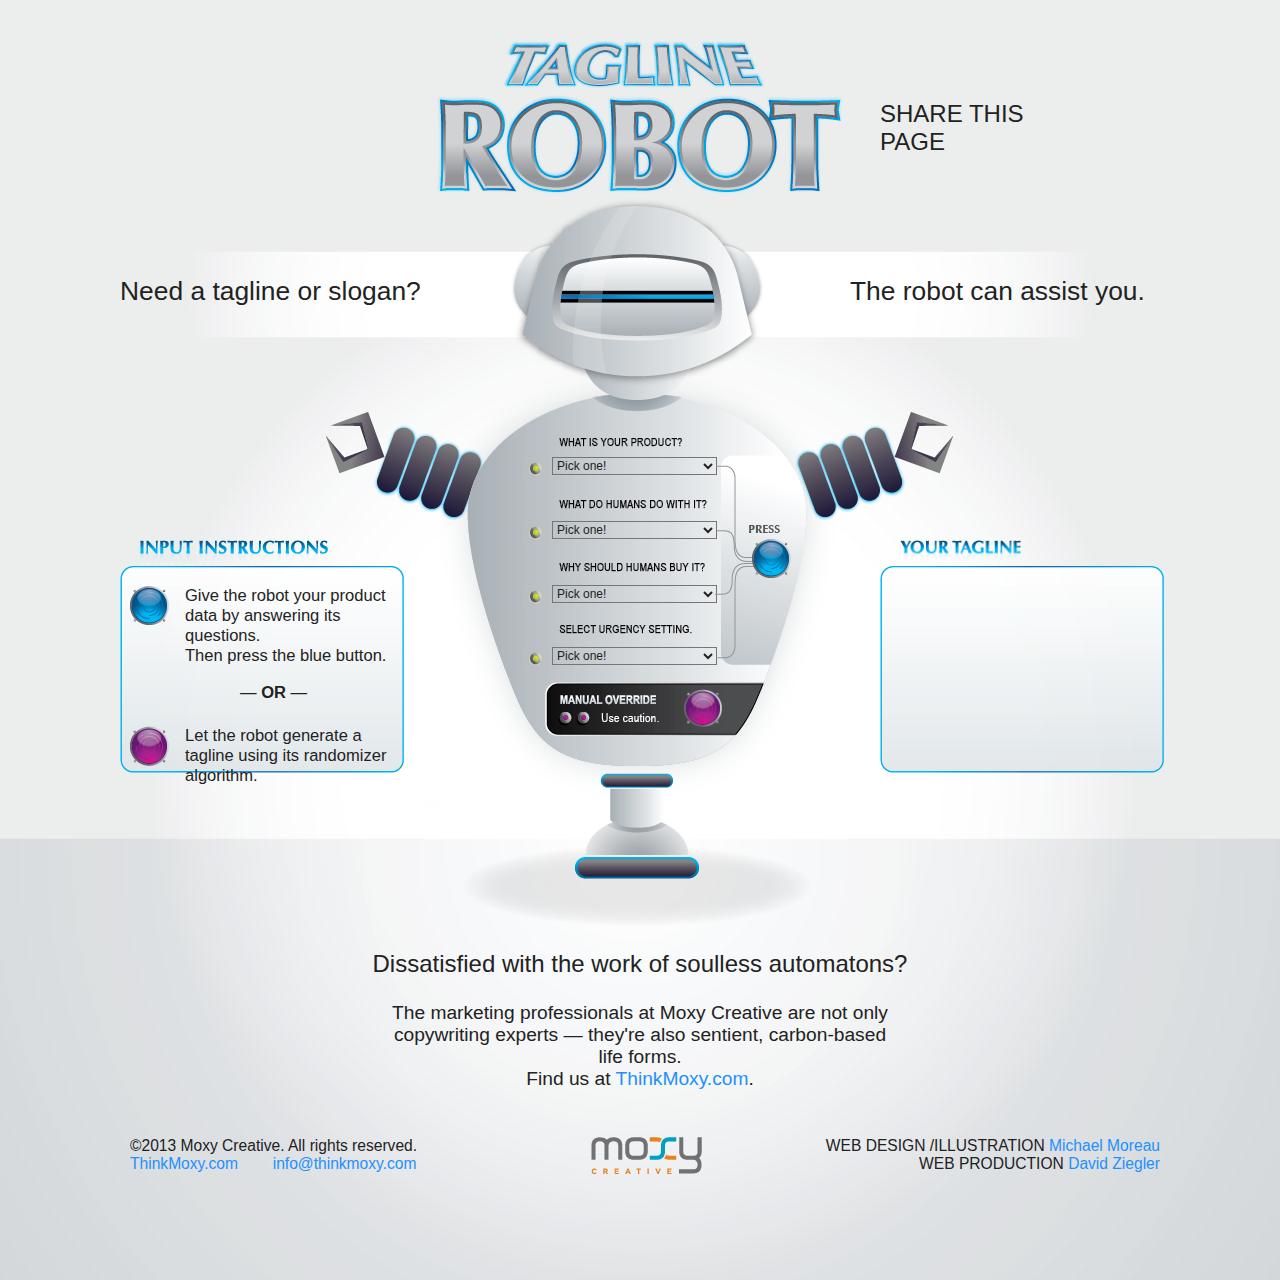
==== commit d7dd95e8: "animation works at aws, hover done, iphone media query" ====
--- a/index.html
+++ b/index.html
@@ -7,8 +7,9 @@
         <meta charset="utf-8">
         <meta http-equiv="X-UA-Compatible" content="IE=edge,chrome=1">
         <title>Moxy Creative's Tagline Generator</title>
-        <meta name="description" content="">
         <meta name="viewport" content="width=device-width">
+        <meta name="keywords" content="moxy creative, moxy creative agency, moxy creative san francisco, copy, creative copy, copywriting, writing, content, agency, advertising, public relations, editorial content, marketing copy, marketing strategy, project management, social media" />
+        <meta name="description" content="Moxy is a full-service copywriting and content agency specializing in advertising, public relations, editorial content, marketing copy, marketing strategy, project management, and social media." />
 
         <link rel="stylesheet" href="css/normalize.css">
         <link rel="stylesheet" href="css/main.css">
@@ -34,8 +35,7 @@
                 <label>SHARE THIS PAGE</label>
                 <span id="twitter" data-url="http://sharrre.com/" data-text="share twitter" data-title="Tweet"></span>
                 <span id="facebook" data-url="http://sharrre.com/" data-text="share facebook" data-title="Like"></span>
-                <span id="googleplus" data-url="http://sharrre.com/" data-text="share googleplus" data-title="+1">
-             </span>
+                <span id="googleplus" data-url="http://sharrre.com/" data-text="share googleplus" data-title="+1"></span>
              </div>
 
             <div id="instructions" class="left image-box">
@@ -53,22 +53,25 @@
         
             <div id="robot" >
 
-                <img id="robot-arm" class="left-arm" src="img/MoxyTR-robot-leftarm1.png">
-                <img id="robot-image" src="img/MoxyTR-robot-noarms-faceplate1.png" class="robot1" />
-                <img id="robot-arm" class="right-arm" src="img/MoxyTR-robot-rightarm1.png">
+                <img id="left-arm1" class="arm visible" src="img/MoxyTR-robot-leftarm1.png">
+                <img id="left-arm2" class="arm invisible" src="img/MoxyTR-robot-leftarm2.png">
+                <img id="robot-image1" class="robot-image visible" src="img/MoxyTR-robot-noarms-faceplate1.png" />
+                <img id="robot-image2" class="robot-image invisible" src="img/MoxyTR-robot-noarms-faceplate2.png" />
+                <img id="robot-image3" class="robot-image invisible" src="img/MoxyTR-robot-noarms-faceplate3.png" />
+                <img id="right-arm1" class="arm visible" src="img/MoxyTR-robot-rightarm1.png">
+                <img id="right-arm2" class="arm invisible" src="img/MoxyTR-robot-rightarm2.png">
 
-                <img class="category question unanswered" /><select class="category question"><option value="0">Pick one!</option></select><img id="wire1-off" class="wire visible" src="../img/MoxyTR-robot-wire1.png"/><img id="wire1-on" class="wire invisible" src="../img/MoxyTR-robot-wire1-on.png"/>
-                <img class="cta question unanswered" /><select class="cta question"><option value="0">Pick one!</option></select><img id="wire2-off" class="wire visible" src="../img/MoxyTR-robot-wire2.png"/><img id="wire2-on" class="wire invisible" src="../img/MoxyTR-robot-wire2-on.png"/>
-                <img class="benefit question unanswered" /><select class="benefit question"><option value="0">Pick one!</option></select><img id="wire3-off" class="wire visible" src="../img/MoxyTR-robot-wire3.png"/><img id="wire3-on" class="wire invisible" src="../img/MoxyTR-robot-wire3-on.png"/>
-                <img class="urgency question unanswered" /><select class="urgency question"><option value="0">Pick one!</option></select><img id="wire4-off" class="wire visible" src="../img/MoxyTR-robot-wire4.png"/><img id="wire4-on" class="wire invisible" src="../img/MoxyTR-robot-wire4-on.png"/>
+                <img class="category question unanswered" /><select class="category question" alt="Select a category." ><option value="0">Pick one!</option></select><img id="wire1-off" class="wire visible" src="../img/MoxyTR-robot-wire1.png"/><img id="wire1-on" class="wire invisible" src="../img/MoxyTR-robot-wire1-on.png"/>
+                <img class="cta question unanswered" /><select class="cta question" alt="Select a call to action."><option value="0">Pick one!</option></select><img id="wire2-off" class="wire visible" src="../img/MoxyTR-robot-wire2.png"/><img id="wire2-on" class="wire invisible" src="../img/MoxyTR-robot-wire2-on.png"/>
+                <img class="benefit question unanswered" /><select class="benefit question" alt="Select a benefit."><option value="0">Pick one!</option></select><img id="wire3-off" class="wire visible" src="../img/MoxyTR-robot-wire3.png"/><img id="wire3-on" class="wire invisible" src="../img/MoxyTR-robot-wire3-on.png"/>
+                <img class="urgency question unanswered" /><select class="urgency question" alt="Select an urgency."><option value="0">Pick one!</option></select><img id="wire4-off" class="wire visible" src="../img/MoxyTR-robot-wire4.png"/><img id="wire4-on" class="wire invisible" src="../img/MoxyTR-robot-wire4-on.png"/>
 
-            <div><img src="img/MoxyTR-button-blue.png" id="generateDesigned" alt="Generate my tag line!" /></div>
-            <div><img src="img/MoxyTR-button-purple.png" id="generateRandom" alt="Generate random tag line!" /></div>
-
+                <div><img id="generateDesigned" src="img/MoxyTR-button-blue.png" alt="Generate my tag line!" /></div>
+                <div><img id="generateRandom" src="img/MoxyTR-button-purple.png" onmouseover="this.src='img/MoxyTR-button-purple-on.png'" onmouseout="this.src='img/MoxyTR-button-purple.png'" alt="Generate random tag line!" /></div>
 
             </div>
             <div id="share_result" class="right">
-                <div><label>SHARE YOUR RESULT</label></div>
+               <!--  <div><label>SHARE YOUR RESULT</label></div> -->
                <!--  <span id="socialbuttons"></span> -->
             </div>
 
@@ -93,9 +96,11 @@
         <script type="text/javascript" src="js/vendor/modernizr-2.6.2.min.js"></script>
         <script type="text/javascript" src="js/vendor/alertify.min.js"></script>
         <script type="text/javascript" src="js/vendor/underscore.js"></script> 
+        <script type="text/javascript" src="js/vendor/underscore-min.map"></script> 
       <!--  <script type="text/javascript" src="js/vendor/jquery.share.js"></script> -->
-        <script type="text/javascript" src="js/vendor/jquery.sharrre-1.3.4.js"></script>
+       <!--  // <script type="text/javascript" src="js/vendor/jquery.sharrre-1.3.4.js"></script> -->
   <!--      <script type="text/javascript" src="js/vendor/jquery.sharrre-1.3.4.min.js"></script> -->
+
         <script type="text/javascript" src="js/main.js"></script>
         <script type="text/javascript" src="js/social.js"></script>
 
--- a/css/main.css
+++ b/css/main.css
@@ -143,28 +143,43 @@
     z-index: 0;
 }
 
-#robot-image {
+.robot-image {
     position: absolute;
     left: 100px;
     width: 426px;
     height: 729px;
 }
 
-#robot-arm {
-    position: relative;
-    top: 220px;
-}
-
-#robot-arm.left-arm.on {
+#left-arm1 {
+    position: absolute;
     top: 215px;
-}
-
-#robot-arm.right-arm {
-    left: 310px;
-}
-
-#robot-arm.right-arm.on {
-    left: 320px;
+    left: 2px;
+}
+
+#left-arm2 {    
+    position: absolute;
+    top: 215px;
+    left: 0px;
+}
+
+#right-arm1 {
+    position: absolute;
+    top: 215px;
+    left: 470px;
+}
+
+#right-arm2 {    
+    position: absolute;
+    top: 215px;
+    left: 480px;
+}
+
+.arm.visible {
+    visibility: visible;
+}
+
+.arm.invisible {
+    visibility: hidden;
 }
 
 #share_page {
@@ -640,6 +655,16 @@
    Modify as content requires.
    ========================================================================== */
 
+/* iPhone */
+@media only screen and (min-device-width : 320px) and (max-device-width : 568px) { 
+
+
+    div.instruction_text {
+        font-size: .85em;
+    }
+}
+
+
 /* iPad */
 @media only screen and (min-device-width : 768px) and (max-device-width : 1024px) {
 
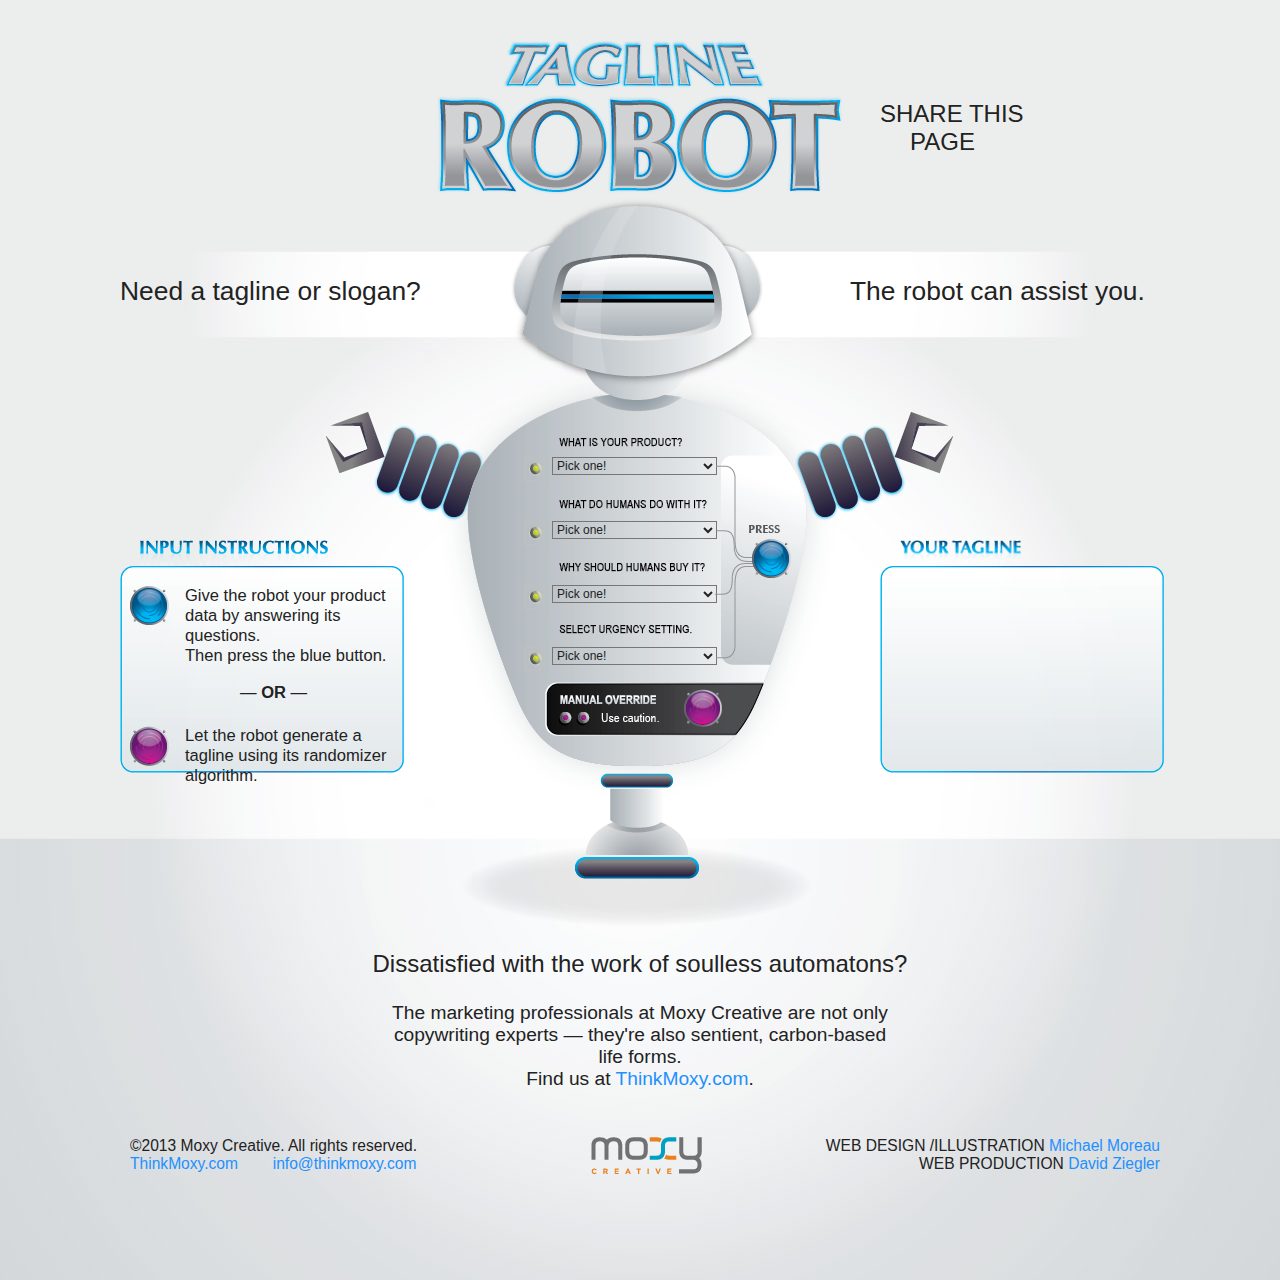
==== commit 58a1ef42: "some share back" ====
--- a/index.html
+++ b/index.html
@@ -98,9 +98,8 @@
         <script type="text/javascript" src="js/vendor/underscore.js"></script> 
         <script type="text/javascript" src="js/vendor/underscore-min.map"></script> 
       <!--  <script type="text/javascript" src="js/vendor/jquery.share.js"></script> -->
-       <!--  // <script type="text/javascript" src="js/vendor/jquery.sharrre-1.3.4.js"></script> -->
-  <!--      <script type="text/javascript" src="js/vendor/jquery.sharrre-1.3.4.min.js"></script> -->
-
+       // <script type="text/javascript" src="js/vendor/jquery.sharrre-1.3.4.js"></script>
+         <script type="text/javascript" src="js/vendor/jquery.sharrre-1.3.4.min.js"></script>
         <script type="text/javascript" src="js/main.js"></script>
         <script type="text/javascript" src="js/social.js"></script>
 
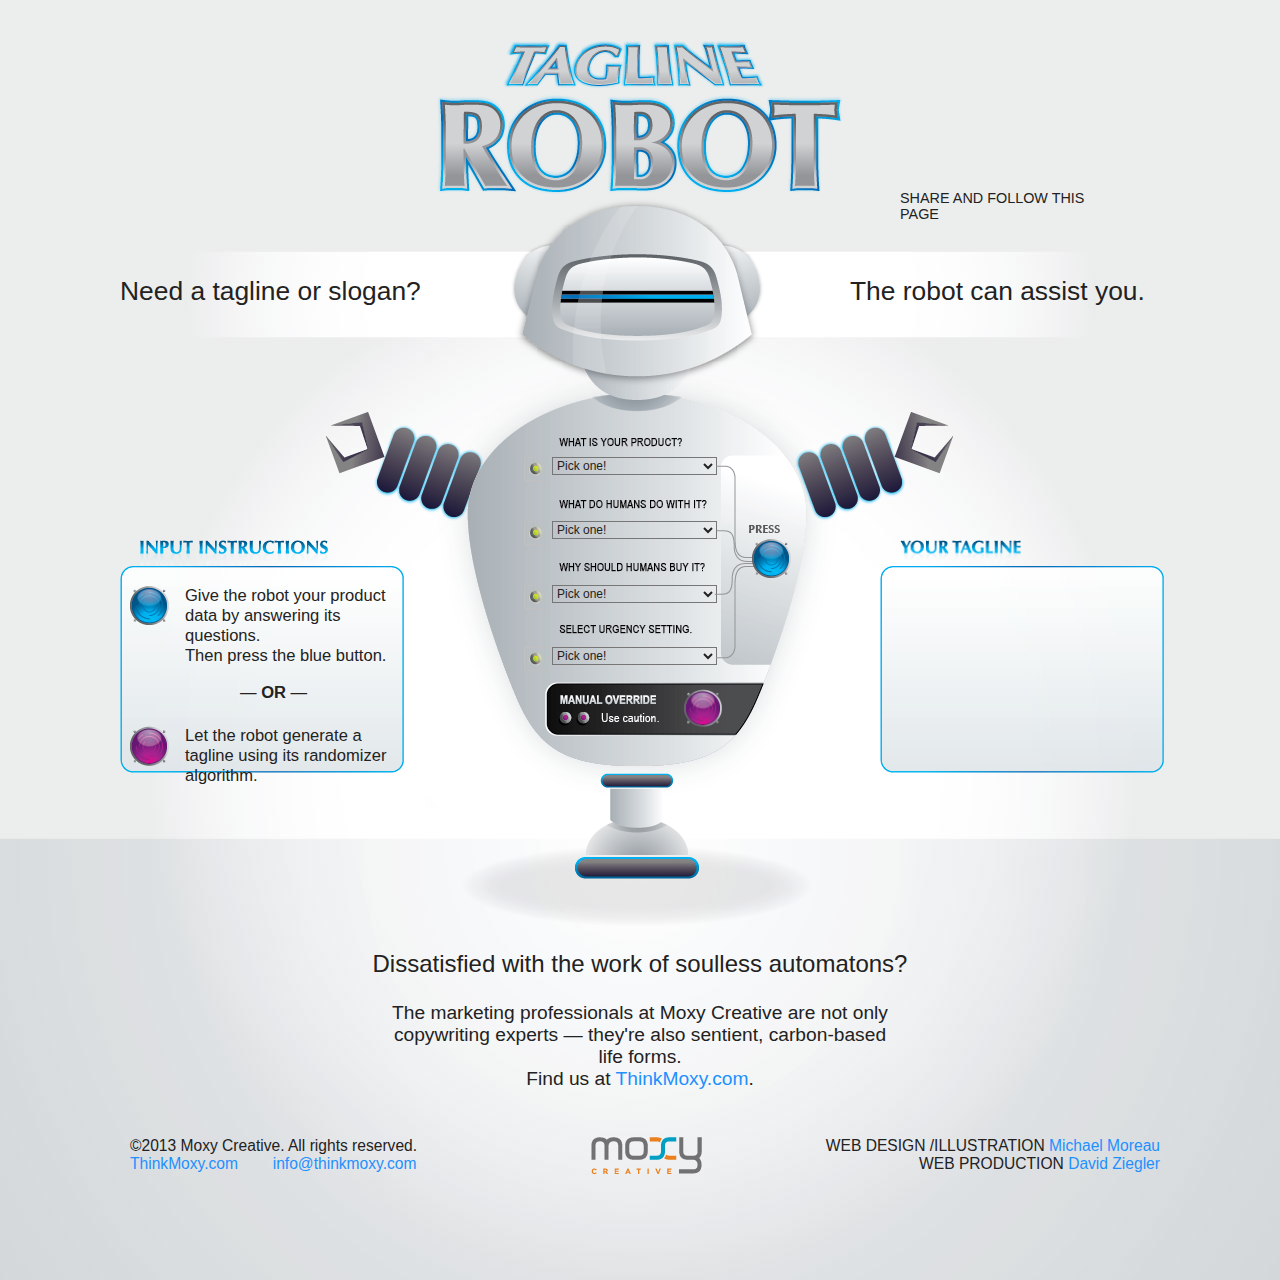
==== commit db6486c2: "share pages buttons" ====
--- a/index.html
+++ b/index.html
@@ -9,19 +9,24 @@
         <title>Moxy Creative's Tagline Generator</title>
         <meta name="viewport" content="width=device-width">
         <meta name="keywords" content="moxy creative, moxy creative agency, moxy creative san francisco, copy, creative copy, copywriting, writing, content, agency, advertising, public relations, editorial content, marketing copy, marketing strategy, project management, social media" />
-        <meta name="description" content="Moxy is a full-service copywriting and content agency specializing in advertising, public relations, editorial content, marketing copy, marketing strategy, project management, and social media." />
+        <meta name="description" content="Moxy Creative is a full-service copywriting and content agency specializing in advertising, public relations, editorial content, marketing copy, marketing strategy, project management, and social media." />
 
         <link rel="stylesheet" href="css/normalize.css">
         <link rel="stylesheet" href="css/main.css">
         <link rel="stylesheet" href="css/themes/alertify.core.css">
         <link rel="stylesheet" href="css/themes/alertify.default.css">
-        <link rel="stylesheet" href="css/jquery.share.css">
+     
+        <!-- googleplus -->
+        <link rel="canonical" href="http://www.taglinegenerator.com" />    
+        <script type="text/javascript" src="https://apis.google.com/js/plusone.js">{"parsetags": "explicit"}</script>
 
     </head>
     <body>
         <!--[if lt IE 7]>
             <p class="chromeframe">You are using an <strong>outdated</strong> browser. Please <a href="http://browsehappy.com/">upgrade your browser</a> or <a href="http://www.google.com/chromeframe/?redirect=true">activate Google Chrome Frame</a> to improve your experience.</p>
         <![endif]-->
+
+
        <div id="canvas">
 
             <img id="title" src="img/MoxyTR-TaglineRobot.png" />
@@ -31,13 +36,24 @@
                 <p class="left banner">Need a tagline or slogan?</p>
                 <p class="right banner">The robot can assist you.</p> 
             </div>
-            <div id="share_page" class="right">
-                <label>SHARE THIS PAGE</label>
-                <span id="twitter" data-url="http://sharrre.com/" data-text="share twitter" data-title="Tweet"></span>
-                <span id="facebook" data-url="http://sharrre.com/" data-text="share facebook" data-title="Like"></span>
-                <span id="googleplus" data-url="http://sharrre.com/" data-text="share googleplus" data-title="+1"></span>
-             </div>
 
+            <div>
+                <label id="share_page" >SHARE AND FOLLOW THIS PAGE</label>
+
+                <div id="facebook" class="fb-like" data-href="http://taglinegenerator.com" data-width="450" data-layout="box_count" data-show-faces="false" data-send="false">
+                </div>
+                                
+                <div id="linkedin">
+                    <script src="//platform.linkedin.com/in.js" type="text/javascript">lang: en_US</script>
+                    <script type="IN/Share" data-url="taglinegenerator.com" data-counter="top"></script>
+                </div>
+                <div id="twitter">
+                    <a id="twitter_button" href="https://twitter.com/thinkmoxy" class="twitter-follow-button" data-show-count="false" data-show-screen-name="false"></a>
+                </div>
+                <div id="googleplus"><g:plusone></g:plusone></div>
+
+            </div>
+            
             <div id="instructions" class="left image-box">
                 <img class="caption" src="img/MoxyTR-input-instructions.png" />
                 <img class="container" src="img/MoxyTR-box.png" />
@@ -97,19 +113,29 @@
         <script type="text/javascript" src="js/vendor/alertify.min.js"></script>
         <script type="text/javascript" src="js/vendor/underscore.js"></script> 
         <script type="text/javascript" src="js/vendor/underscore-min.map"></script> 
-      <!--  <script type="text/javascript" src="js/vendor/jquery.share.js"></script> -->
-       // <script type="text/javascript" src="js/vendor/jquery.sharrre-1.3.4.js"></script>
-         <script type="text/javascript" src="js/vendor/jquery.sharrre-1.3.4.min.js"></script>
         <script type="text/javascript" src="js/main.js"></script>
-        <script type="text/javascript" src="js/social.js"></script>
 
+        <!-- googleplus -->
+        <script type="text/javascript">
+            gapi.plusone.render("googleplus", {"size": "tall"});
+        </script>
+
+        <!-- facebook -->
+        <div id="fb-root"></div>
+        <script>(function(d, s, id) {
+          var js, fjs = d.getElementsByTagName(s)[0];
+          if (d.getElementById(id)) return;
+          js = d.createElement(s); js.id = id;
+          js.src = "//connect.facebook.net/en_US/all.js#xfbml=1&appId=348357788629907";
+          fjs.parentNode.insertBefore(js, fjs);
+        }(document, 'script', 'facebook-jssdk'));</script>
+
+        <!-- twitter -->
+        <script>!function(d,s,id){var js,fjs=d.getElementsByTagName(s)[0];if(!d.getElementById(id)){js=d.createElement(s);js.id=id;js.src="//platform.twitter.com/widgets.js";fjs.parentNode.insertBefore(js,fjs);}}(document,"script","twitter-wjs");
+        </script>
+
+        <!-- googlep analytics -->
         <script>
-
-                // $('#socialbuttons').share({
-                //     networks: ['facebook','googleplus','twitter','linkedin'],
-                //     theme: 'square'
-                // });
-
             var _gaq=[['_setAccount','UA-35135751-1'],['_trackPageview']];
             (function(d,t){var g=d.createElement(t),s=d.getElementsByTagName(t)[0];
             g.src='//www.google-analytics.com/ga.js';
--- a/css/main.css
+++ b/css/main.css
@@ -184,26 +184,87 @@
 
 #share_page {
     position: absolute;
-    display: inline;
-    top: 100px;    
+    left: 900px;
+    top: 190px;    
     width: 200px;
     height: 50px;
-}
-/*
-#share_page label {
-    font-size: .75em;
-    top: -200px;
-    left: -500px;
-    text-align: left;
-}*/
-
-#share_page > .button{
+    font-size: .60em;
+}
+
+#googleplus {
+    position: absolute;
+    left: 960px;
+    top: 120px;
+}
+
+#facebook {
+    position: absolute;
+    left: 900px;
+    top: 120px;
+}
+
+#linkedin {
+    position: absolute;
+    left: 1020px;
+    top: 120px;
+
+}
+
+#twitter {
+    position: absolute;
+    left: 1090px;
+    top: 160px;
+}
+
+.twitter_box {
+    width: 58px; 
+    height: 30px;
     position: relative;
-    display: inline;
-    height: 40px;
-    width: 40px;
-    margin: 0 200px 0 200px;
-  }
+    background: #fff;
+    border: 1px solid #bbb;
+    -webkit-border-radius: 3px;
+    -moz-border-radius: 3px;
+    -ms-border-radius: 3px;
+    -o-border-radius: 3px;
+    border-radius: 3px;
+    margin-bottom: 6px;
+    }
+.twitter_box:after,
+.twitter_box:before {
+    width: 0; height: 0;
+    position: absolute;
+    top: 100%;
+    border: solid transparent;
+    pointer-events: none;
+    content: " ";
+    }
+.twitter_box:after {
+    left: 50%;
+    border-top-color: #fff;
+    border-width: 3px;
+    margin-left: -3px;
+    }
+.twitter_box:before {
+    left: 50%;
+    border-top-color: #aaa;
+    border-width: 4px;
+    margin-left: -4px;
+    }
+.twitter_box #followers {
+    width: 100%; 
+    height: auto;
+    position: absolute;
+    top: 0px; left: 0px;
+    font-family: "Helvetica Neue", helvetica, arial, sans-serif;
+    font-size: 16px; line-height: 34px;
+    letter-spacing: 0;
+    white-space: nowrap;
+    color: #333;
+    text-align: center;
+    -webkit-font-smoothing: subpixel-antialiased;
+   }
+
+
 
 .image-box {
     position: absolute;
@@ -536,118 +597,6 @@
     *zoom: 1;
 }
 
-#twitter.button.sharrre {
-    width: 50px;
-}
-  .sharrre{
-    margin:10px 0 0 10px;
-    float:left;
-  }
-  .sharrre .box a:hover{
-    text-decoration:none;
-  }
-  .sharrre .count {
-    color:#525b67;
-    display:inline;
-    font-size:12px;
-    font-weight:bold;
-    line-height:20px;
-    height:20px;
-    position:relative;
-    text-align:center;
-    width:45px;
-    -webkit-border-radius:4px;
-    -moz-border-radius:4px;
-    border-radius:4px;
-    border:1px solid #b2c6cc;
-    background: #fbfbfb; /* Old browsers */
-    background: -moz-linear-gradient(top, #fbfbfb 0%, #f6f6f6 100%); /* FF3.6+ */
-    background: -webkit-gradient(linear, left top, left bottom, color-stop(0%,#fbfbfb), color-stop(100%,#f6f6f6)); /* Chrome,Safari4+ */
-    background: -webkit-linear-gradient(top, #fbfbfb 0%,#f6f6f6 100%); /* Chrome10+,Safari5.1+ */
-    background: -o-linear-gradient(top, #fbfbfb 0%,#f6f6f6 100%); /* Opera 11.10+ */
-    background: -ms-linear-gradient(top, #fbfbfb 0%,#f6f6f6 100%); /* IE10+ */
-    background: linear-gradient(top, #fbfbfb 0%,#f6f6f6 100%); /* W3C */
-    filter: progid:DXImageTransform.Microsoft.gradient( startColorstr='#fbfbfb', endColorstr='#f6f6f6',GradientType=0 ); /* IE6-9 */
-  }
-  .sharrre .count:before, .sharrre .count:after {
-    content:'';
-    display:block;
-    position:absolute;
-    left:49%;
-    width:0;
-    height:0;
-  }
-  .sharrre .count:before {
-    border:solid 7px transparent;
-    border-top-color:#b2c6cc;
-    margin-left:-7px;
-    bottom: -14px;
-  }
-  .sharrre .count:after {
-    border:solid 6px transparent;
-    margin-left:-6px;
-    bottom:-12px;
-    border-top-color:#fbfbfb;
-  }
-  .sharrre .share {
-    color:#FFFFFF;
-    display:block;
-    font-size:10px;
-    font-weight:bold;
-    height: 15px;
-    line-height:15px;
-    margin-top:8px;
-    padding:0;
-    text-align:center;
-    text-decoration:none;
-    width:35px;
-    -webkit-border-radius:4px;
-    -moz-border-radius:4px;
-    border-radius:4px; 
-  }
-  #twitter .share {
-    text-shadow: 1px 0px 0px #0077be;
-    filter: dropshadow(color=#0077be, offx=1, offy=0); 
-    border:1px solid #0075c5;
-    background: #26c3eb;
-    background: -moz-linear-gradient(top, #26c3eb 0%, #26b3e6 50%, #00a2e1 51%, #0080d6 100%); /* FF3.6+ */
-    background: -webkit-gradient(linear, left top, left bottom, color-stop(0%,#26c3eb), color-stop(50%,#26b3e6), color-stop(51%,#00a2e1), color-stop(100%,#0080d6)); /* Chrome,Safari4+ */
-    background: -webkit-linear-gradient(top, #26c3eb 0%,#26b3e6 50%,#00a2e1 51%,#0080d6 100%); /* Chrome10+,Safari5.1+ */
-    background: -o-linear-gradient(top, #26c3eb 0%,#26b3e6 50%,#00a2e1 51%,#0080d6 100%); /* Opera 11.10+ */
-    background: -ms-linear-gradient(top, #26c3eb 0%,#26b3e6 50%,#00a2e1 51%,#0080d6 100%); /* IE10+ */
-    background: linear-gradient(top, #26c3eb 0%,#26b3e6 50%,#00a2e1 51%,#0080d6 100%); /* W3C */
-    filter: progid:DXImageTransform.Microsoft.gradient( startColorstr='#26c3eb', endColorstr='#0080d6',GradientType=0 ); /* IE6-9 */
-    box-shadow: 0 1px 4px #DDDDDD, 0 1px 0 #5cd3f1 inset;
-  }
-  #facebook .share {
-    text-shadow: 1px 0px 0px #26427e;
-    filter: dropshadow(color=#26427e, offx=1, offy=0); 
-    border:1px solid #24417c;
-    background: #5582c9; /* Old browsers */
-    background: -moz-linear-gradient(top, #5582c9 0%, #33539a 100%); /* FF3.6+ */
-    background: -webkit-gradient(linear, left top, left bottom, color-stop(0%,#5582c9), color-stop(100%,#33539a)); /* Chrome,Safari4+ */
-    background: -webkit-linear-gradient(top, #5582c9 0%,#33539a 100%); /* Chrome10+,Safari5.1+ */
-    background: -o-linear-gradient(top, #5582c9 0%,#33539a 100%); /* Opera 11.10+ */
-    background: -ms-linear-gradient(top, #5582c9 0%,#33539a 100%); /* IE10+ */
-    background: linear-gradient(top, #5582c9 0%,#33539a 100%); /* W3C */
-    filter: progid:DXImageTransform.Microsoft.gradient( startColorstr='#5582c9', endColorstr='#33539a',GradientType=0 ); /* IE6-9 */
-    box-shadow: 0 1px 4px #DDDDDD, 0 1px 0 #80a1d6 inset;
-  }
-  #googleplus .share {
-    text-shadow: 1px 0px 0px #222222;
-    filter: dropshadow(color=#222222, offx=1, offy=0); 
-    border:1px solid #262626;
-    background: #6d6d6d; /* Old browsers */
-    background: -moz-linear-gradient(top, #6d6d6d 0%, #434343 100%); /* FF3.6+ */
-    background: -webkit-gradient(linear, left top, left bottom, color-stop(0%,#6d6d6d), color-stop(100%,#434343)); /* Chrome,Safari4+ */
-    background: -webkit-linear-gradient(top, #6d6d6d 0%,#434343 100%); /* Chrome10+,Safari5.1+ */
-    background: -o-linear-gradient(top, #6d6d6d 0%,#434343 100%); /* Opera 11.10+ */
-    background: -ms-linear-gradient(top, #6d6d6d 0%,#434343 100%); /* IE10+ */
-    background: linear-gradient(top, #6d6d6d 0%,#434343 100%); /* W3C */
-    filter: progid:DXImageTransform.Microsoft.gradient( startColorstr='#6d6d6d', endColorstr='#434343',GradientType=0 ); /* IE6-9 */
-    box-shadow: 0 1px 4px #DDDDDD, 0 1px 0 #929292 inset;
-  }
-
 
 /* ==========================================================================
    EXAMPLE Media Queries for Responsive Design.
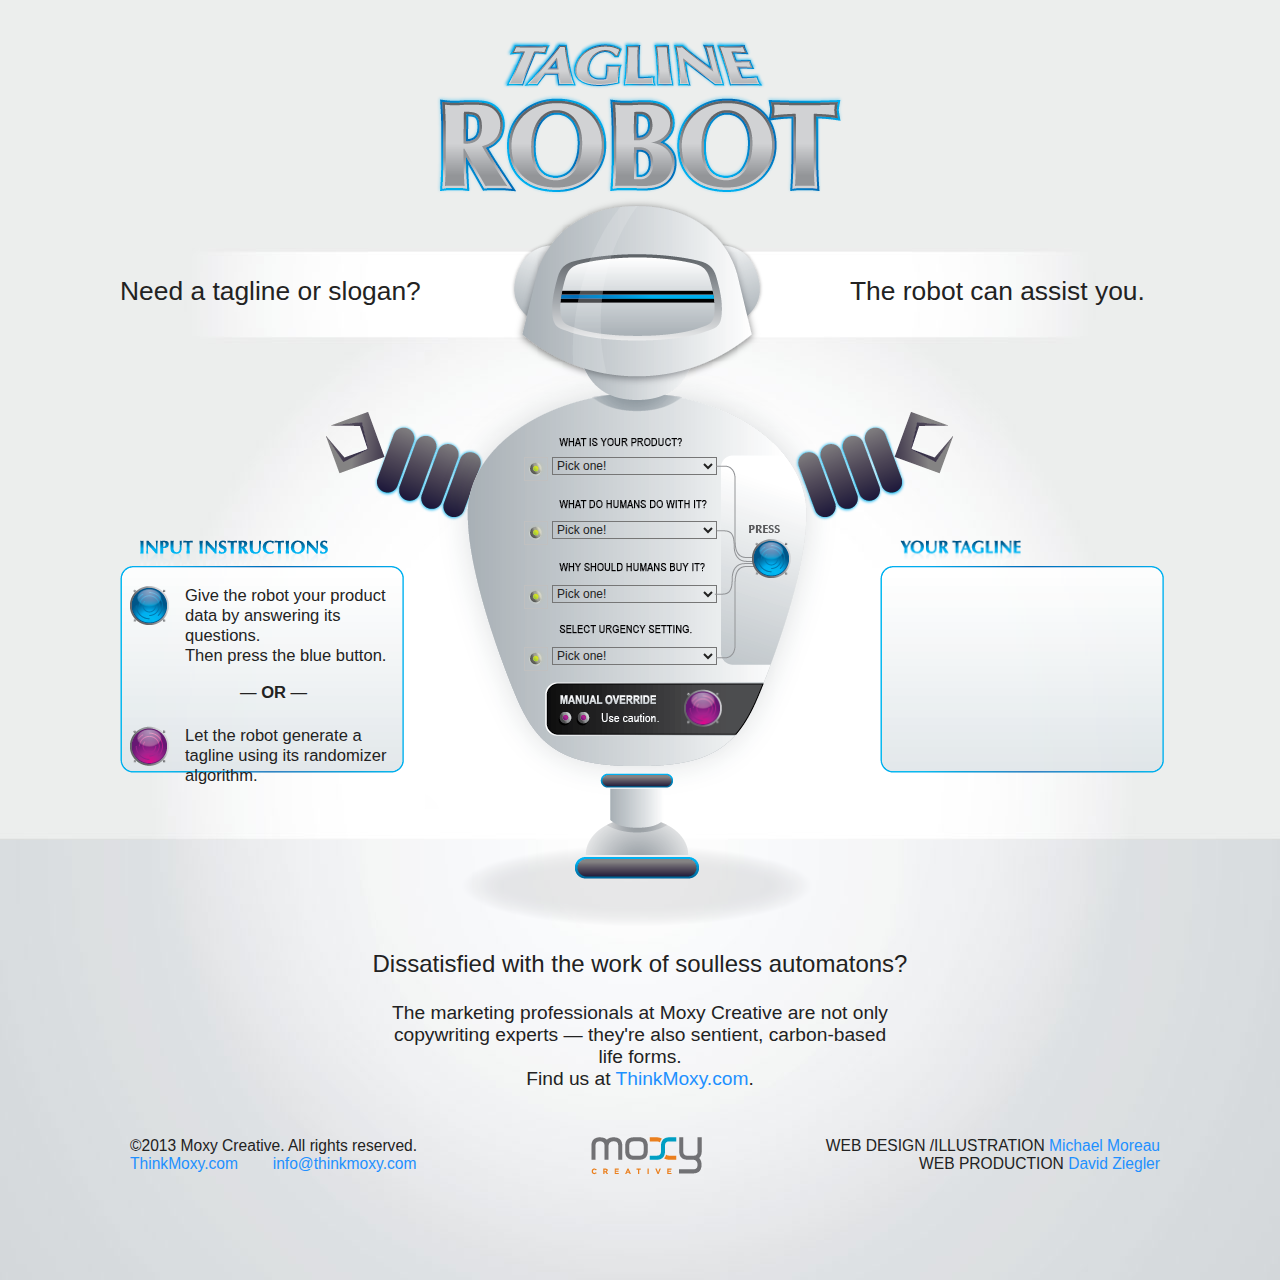
==== commit 089f5af4: "sharing buttons working, but not working well with og microdata" ====
--- a/index.html
+++ b/index.html
@@ -2,7 +2,10 @@
 <!--[if lt IE 7]>      <html class="no-js lt-ie9 lt-ie8 lt-ie7"> <![endif]-->
 <!--[if IE 7]>         <html class="no-js lt-ie9 lt-ie8"> <![endif]-->
 <!--[if IE 8]>         <html class="no-js lt-ie9"> <![endif]-->
-<!--[if gt IE 8]><!--> <html class="no-js"> <!--<![endif]-->
+<!--[if gt IE 8]><!--> 
+<html class="no-js"
+  xmlns:og="http://ogp.me/ns#"> 
+<!--<![endif]-->
     <head>
         <meta charset="utf-8">
         <meta http-equiv="X-UA-Compatible" content="IE=edge,chrome=1">
@@ -10,6 +13,13 @@
         <meta name="viewport" content="width=device-width">
         <meta name="keywords" content="moxy creative, moxy creative agency, moxy creative san francisco, copy, creative copy, copywriting, writing, content, agency, advertising, public relations, editorial content, marketing copy, marketing strategy, project management, social media" />
         <meta name="description" content="Moxy Creative is a full-service copywriting and content agency specializing in advertising, public relations, editorial content, marketing copy, marketing strategy, project management, and social media." />
+ 
+        <meta property="og:title" content="Tagline Generator - Moxy Creative's Text-making Robot!" />
+        <meta property="og:type" content="website" />
+        <meta property="og:url" content="http://taglinegenerator.com/" />
+        <meta property="og:image" content="http://moxycreative-taglinegenerator.s3-website-us-east-1.amazonaws.com/img/MoxyTR-Robot-full.png" />
+        <meta property="og:site_name" content="Tagline Generator" />
+        <meta property="og:description" content="The robot can make your tagline -- for free!"/>
 
         <link rel="stylesheet" href="css/normalize.css">
         <link rel="stylesheet" href="css/main.css">
@@ -17,7 +27,7 @@
         <link rel="stylesheet" href="css/themes/alertify.default.css">
      
         <!-- googleplus -->
-        <link rel="canonical" href="http://www.taglinegenerator.com" />    
+        <!-- <link rel="canonical" href="http://taglinegenerator.com" />     -->
         <script type="text/javascript" src="https://apis.google.com/js/plusone.js">{"parsetags": "explicit"}</script>
 
     </head>
@@ -25,8 +35,6 @@
         <!--[if lt IE 7]>
             <p class="chromeframe">You are using an <strong>outdated</strong> browser. Please <a href="http://browsehappy.com/">upgrade your browser</a> or <a href="http://www.google.com/chromeframe/?redirect=true">activate Google Chrome Frame</a> to improve your experience.</p>
         <![endif]-->
-
-
        <div id="canvas">
 
             <img id="title" src="img/MoxyTR-TaglineRobot.png" />
@@ -38,19 +46,18 @@
             </div>
 
             <div>
-                <label id="share_page" >SHARE AND FOLLOW THIS PAGE</label>
+                <div id="facebook" class="fb-like" data-href="http://taglinegenerator.com" data-width="450" data-layout="box_count" data-show-faces="false" data-send="false"></div>
 
-                <div id="facebook" class="fb-like" data-href="http://taglinegenerator.com" data-width="450" data-layout="box_count" data-show-faces="false" data-send="false">
-                </div>
-                                
                 <div id="linkedin">
                     <script src="//platform.linkedin.com/in.js" type="text/javascript">lang: en_US</script>
-                    <script type="IN/Share" data-url="taglinegenerator.com" data-counter="top"></script>
+                    <script type="IN/Share" data-url="http://taglinegenerator.com" data-counter="top"></script>
                 </div>
+
+                <div id="googleplus"><g:plusone></g:plusone></div>
+
                 <div id="twitter">
                     <a id="twitter_button" href="https://twitter.com/thinkmoxy" class="twitter-follow-button" data-show-count="false" data-show-screen-name="false"></a>
                 </div>
-                <div id="googleplus"><g:plusone></g:plusone></div>
 
             </div>
             
@@ -87,8 +94,8 @@
 
             </div>
             <div id="share_result" class="right">
-               <!--  <div><label>SHARE YOUR RESULT</label></div> -->
-               <!--  <span id="socialbuttons"></span> -->
+               <!-- <div><label>SHARE YOUR RESULT</label></div> -->
+               <span id="socialbuttons"></span>
             </div>
 
             <div>
@@ -134,7 +141,7 @@
         <script>!function(d,s,id){var js,fjs=d.getElementsByTagName(s)[0];if(!d.getElementById(id)){js=d.createElement(s);js.id=id;js.src="//platform.twitter.com/widgets.js";fjs.parentNode.insertBefore(js,fjs);}}(document,"script","twitter-wjs");
         </script>
 
-        <!-- googlep analytics -->
+        <!-- google analytics -->
         <script>
             var _gaq=[['_setAccount','UA-35135751-1'],['_trackPageview']];
             (function(d,t){var g=d.createElement(t),s=d.getElementsByTagName(t)[0];
--- a/css/main.css
+++ b/css/main.css
@@ -321,6 +321,7 @@
     top: -20px;
     width: 80%;
     padding: 3% 3%;
+    left: 15px;
 }
 
 #lower_copy1 {
